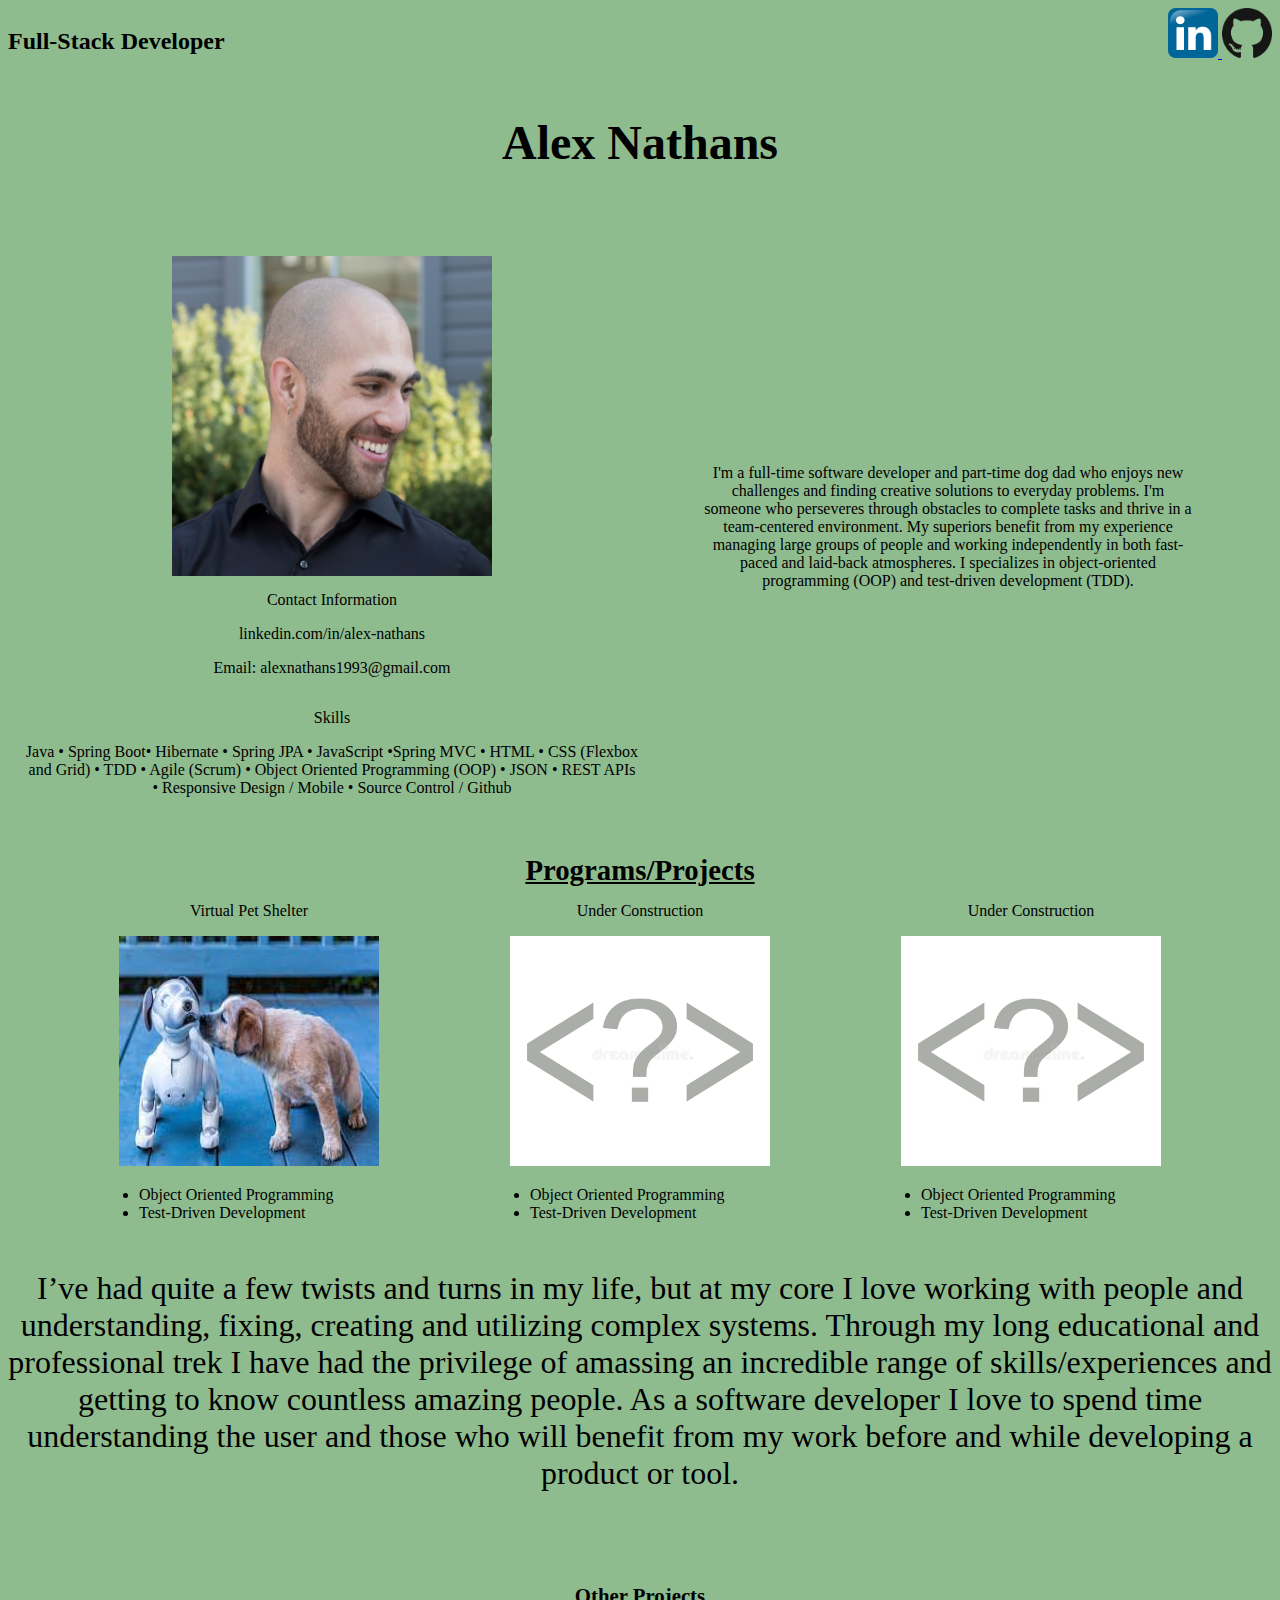
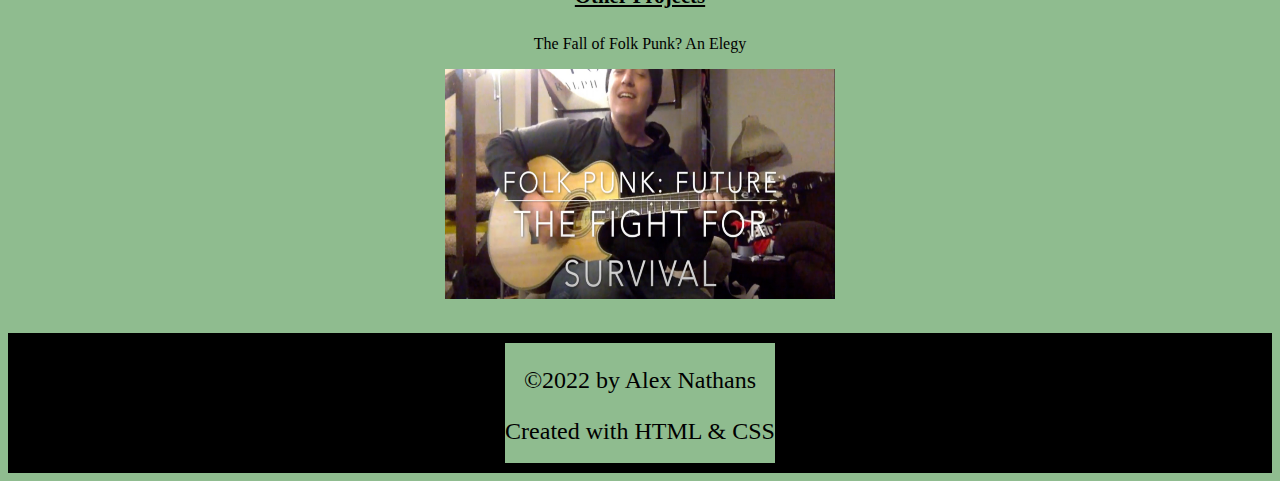
==== index.html @ c475315c "contact updated" ====
<!DOCTYPE html>
<html lang="en">

<head>
    <meta charset="UTF-8">
    <meta http-equiv="X-UA-Compatible" content="IE=edge">
    <meta name="viewport" content="width=device-width, initial-scale=1.0">
    <title>Document</title>
    <link rel="stylesheet" href="/css/style.css">
    <link rel="stylesheet" href="/css/layout.css">
</head>

<body class="container">
    <div class="container">
        <header class="header">
            <div class="headers">
                <h2 class="title">Full-Stack Developer</h2>
                <nav>
                    <a href="https://www.linkedin.com/in/alex-nathans/">
                        <img id="linkedinbutton" src="linkedin.png" alt="Link to Linkedin">
                    </a>
                    <a href="https://github.com/anathans1">
                        <img id="githubbutton" src="github.png" alt="Link to personal Github">
                    </a>
                </nav>

                <!-- <a class="logo" href="#">Table of Contents</a> -->

            </div>
        </header>
        <main>

            <div>
                <h2 class="Aboutme">Alex Nathans</h2>
            </div>
            <div>
                <div class="maincards">
                    <article class="bio1">
                        <p>I'm a full-time software developer and part-time dog dad who enjoys new challenges and
                            finding
                            creative solutions to everyday problems. I'm someone who perseveres through obstacles to
                            complete tasks and thrive in a team-centered environment. My superiors benefit from my
                            experience managing large groups of people and working independently in both fast-paced
                            and
                            laid-back atmospheres. I specializes in object-oriented programming (OOP) and
                            test-driven
                            development (TDD).</p>
                    </article>

                    <div class=profileimagecontainer>

                        <img class="ProfileImage" src="Profile.jpeg" alt="Picture of Alex Nathans">
                        <div class="Contact">
                            <div id="contactinfo"> Contact Information
                                <p> linkedin.com/in/alex-nathans</p>
                                <p> Email: alexnathans1993@gmail.com</p>
                            </div>
                        </div>
                        <section class="Skill-deck">
                            <p class="Skills">Skills</p>
                            <p class="Skills-Listed">Java • Spring Boot• Hibernate • Spring JPA • JavaScript •Spring MVC
                                •
                                HTML •
                                CSS (Flexbox and Grid) •
                                TDD • Agile (Scrum) • Object Oriented Programming (OOP) • JSON • REST APIs • Responsive
                                Design /
                                Mobile • Source Control / Github
                            </p>
                        </section>
                    </div>


                </div>


                </section>




                <!-- <section>links to your professional networking site profiles, including at least GitHub and LinkedIn
                <a href="www.linkedin.com/in/alex-nathans">
                    <img id="linkedinbutton" src="linkedin.png" alt="Link to Linkedin">
                </a>
                <a href="https://github.com/anathans1">
                    <img id="githubbutton" src="github.png" alt="Link to personal Github">
                </a>
            </section> -->



                <div>
                    <div class="Allprojects">
                        <h4 class="Projects"> Programs/Projects</h4>
                        <div class="arrangeprojects">
                            <section class="project">
                                <p>Virtual Pet Shelter</p>
                                <a href="https://github.com/2022-Summer-Cohort/virtual-pet-anathans1.git">
                                    <img src="puppys.jpeg" alt="Virtual Pet Shelter">
                                </a>
                                <ul class="skillsused">
                                    <li>Object Oriented Programming</li>
                                    <li>Test-Driven Development</li>
                                </ul>
                            </section>
                            <section class="project">
                                <p>Under Construction</p>
                                <a href="#">
                                    <img class="questionmark"
                                        src="/pair-brackets-question-mark-programming-code-vector-148338786.jpeg"
                                        alt="Virtual Pet Shelter">
                                </a>
                                <ul class="skillsused">
                                    <li>Object Oriented Programming</li>
                                    <li>Test-Driven Development</li>
                                </ul>
                            </section>
                            <section class="project">
                                <p>Under Construction</p>
                                <a href="#">
                                    <img class="questionmark"
                                        src="/pair-brackets-question-mark-programming-code-vector-148338786.jpeg"
                                        alt="Virtual Pet Shelter">
                                </a>
                                <ul class="skillsused">
                                    <li>Object Oriented Programming</li>
                                    <li>Test-Driven Development</li>
                                </ul>
                            </section>
                        </div>
                    </div>
                </div>
                <div class="secpar">
                    <p>I’ve had quite a few twists and turns in my life, but at my core I love working with people
                        and
                        understanding, fixing, creating and utilizing complex systems. Through my long educational
                        and
                        professional trek I have had the privilege of amassing an incredible range of
                        skills/experiences and
                        getting to know countless amazing people. As a software developer I love to spend time
                        understanding
                        the user and those who will benefit from my work before and while developing a product or
                        tool.</p>
                </div>

                <div class="falloffolkpunk">
                    <section>
                        <h4 class="otherprojects">Other Projects</h4>
                        <div>
                            <p>The Fall of Folk Punk? An Elegy</p>
                            <a href="https://www.youtube.com/watch?v=2bepoImHj50">
                                <img class="fallimg" src="/falloffolkpunk.jpg" alt="Link to Fall of Folk Punk">
                            </a>

                        </div>
                    </section>
                    </section>
                </div>
                <!-- <li>Screenshot</li>
            <li>skills / technologies used</li> -->
                </section>

        </main>
        <div class="space">

        </div>
        <footer>
            <div class="footer">
                <div class="footers">
                    <p>©2022 by Alex Nathans</p>
                </div>
                <div class="footers">
                    <p>Created with HTML & CSS</p>
                </div>
            </div>
        </footer>
    </div>

</body>

</html>




<!-- <!DOCTYPE html>
<html lang="en">
<head>
    <meta charset="UTF-8">
    <meta name="viewport" content="width=device-width, initial-scale=1.0">
    <meta http-equiv="X-UA-Compatible" content="ie=edge">
    <title>Flexbox Exercise</title>

    <link rel="stylesheet" href="./css/layout.css">
    <link rel="stylesheet" href="./css/style.css">
</head>
<body>
    <div class="container">
        <header>
            <a class="logo" href="#">Company Logo</a>
            <nav>
                <ul>
                    <li><a href="#">Page 1</a></li>
                    <li><a href="#">Page 2</a></li>
                    <li><a href="#">Page 3</a></li>
                    <li><a href="#">Page 4</a></li>
                    <li><a href="#">Page 5</a></li>
                </ul>
            </nav>
        </header>
        <main>
            <h1>Main content</h1>
            <div class="cards">
                <article class="card">
                    <h2>Post 1</h2>
                    <p>Lorem ipsum dolor sit amet, consectetur adipisicing elit, sed do eiusmod tempor incididunt ut labore et dolore magna aliqua. Ut enim ad minim veniam, quis nostrud exercitation ullamco laboris nisi ut aliquip ex ea commodo consequat. Duis aute irure dolor in reprehenderit in voluptate velit esse cillum dolore eu fugiat nulla pariatur. Excepteur sint occaecat cupidatat non proident, sunt in culpa qui officia deserunt mollit anim id est laborum.</p>
                    <p>Lorem ipsum dolor sit amet, consectetur adipisicing elit. Ad temporibus inventore quibusdam, enim illum sequi saepe, eveniet cum? Est ullam aut neque excepturi velit debitis nesciunt laboriosam officia consequatur natus.</p>
                    <p>Lorem ipsum dolor sit amet, consectetur adipisicing elit. Ex nisi hic libero, voluptates eius dolores, porro quis aliquid optio natus reiciendis facere voluptas voluptatem, velit consectetur esse magnam architecto suscipit!</p>
                    <button class="btn">Learn More</button>
                </article>
                <article class="card">
                    <h2>Post 2</h2>
                    <p>Lorem ipsum dolor sit amet, consectetur adipisicing elit. Laborum, quibusdam, odit! Ab aperiam perspiciatis unde dolorum nisi. Veritatis sint, placeat incidunt illum. Iste in odio inventore, delectus soluta! Inventore, placeat.</p>
                    <p>Lorem ipsum dolor sit amet, consectetur adipisicing elit. Vero, non aliquam beatae amet tempore id corporis, dignissimos voluptatibus, unde, a corrupti. Quae, reprehenderit velit similique totam nam id laboriosam quod.</p>
                    <button class="btn">Learn More</button>
                </article>
                <article class="card">
                    <h2>Post 3</h2>
                    <p>Lorem ipsum dolor sit amet, consectetur adipisicing elit. Unde maxime beatae iste consectetur, totam quaerat impedit nam vel ullam. Impedit eveniet cum sequi, iure facere distinctio ex ratione odit possimus!</p>
                    <button class="btn">Learn More</button>
                </article>
            </div>
        </main>
        <aside>
            <article class="card">
                <h3>Update 1</h3>
                <p>Lorem ipsum dolor sit amet, consectetur adipisicing elit. Architecto saepe, accusantium voluptatum ipsam corrupti maxime a autem.</p>
                <a href="#">Check Out Update »</a>
            </article>
            <article class="card">
                <h3>Update 2</h3>
                <p>Lorem ipsum dolor sit amet, consectetur adipisicing elit. Architecto saepe, accusantium voluptatum ipsam corrupti maxime a autem.</p>
                <a href="#">Check Out Update »</a>
            </article>
        </aside>
        <footer>
            <small>© 2017</small>
            <ul class="social-media">
                <li><a href="#">soc-link-1</a></li>
                <li><a href="#">soc-link-2</a></li>
                <li><a href="#">soc-link-3</a></li>
            </ul>
        </footer>
    </div>
</body>
</html>
---- css/style.css ----
/* *{
    Text-shadow: 2px 4px 13px black;
    
} */


#linkedinbutton{
    height: 50px;
    width: 50px;
}
#githubbutton{
    height : 50px;
    width: 50px;;

}
*{background-color:darkseagreen;}
 
.Top-Cards{
    box-shadow: 2px 2px, 10px;
}
---- css/layout.css ----
* {
     font-family: Cambria, Cochin, Georgia, Times, 'Times New Roman', serif;
 }

 .headers {
     display: flex;
     justify-content: space-between;
     /* background-color: green; */

 }
 main{
    /* background-color: green; */
 }

 .links {
     display: flex;
     flex-direction: row;
     justify-content: space-between;
 }

 .Aboutme {
     display: grid;
     grid-template-columns: 3fr;
     grid-template-rows: 1fr;
     grid-column-gap: 0px;
     grid-row-gap: 0px;
     justify-items: center;
     padding-bottom: 30px;
     font-size: 3rem;
     /* background-color: green; */
     margin-top: none;
 }

 .maincards {
     display: grid;
     grid-template-columns: repeat(2, 1fr);
     /* grid-template-rows: 1fr 0.1fr; */
     grid-column-gap: 0px;
     grid-row-gap: 0px;
     justify-items: center;
     padding: 2px 16px;
     /* box-shadow: 0 8px 16px 0 rgba(0,0,0,0.2); */
     align-items: center;
     padding: none;
     border: none;
     margin: none;
     text-size-adjust: 80%;
     /* display:flex;
     flex-wrap: wrap; */
    
 }

 /* @media (min-width: 600px) {
    .maincards {grid-template-columns: repeat(1, 1fr); } */
  

 .bio1 {
     grid-area: 1 / 2 / 2 / 3;
     text-align: center;
     max-width: 80%;
     /* box-shadow: 0 8px 16px 0 rgba(0,0,0,0.2); */
     padding: none;
     border: none;
     margin: none;
 }

 .profileimagecontainer {
    display: grid;
    /* box-shadow: 0 4px 8px 0 rgba(0,0,0,0.2); */
  transition: 0.3s;
  padding: none;
     border: none;
     margin: none;
     justify-items: center;
     
 }

 .ProfileImage {
     display: grid;
     padding: 15px;
     border: none;
     margin: none;
     height: 320px;
     width: 320px;
 }

 .Contact {
     grid-area: 2 / 1 / 3 / 2;
     text-align: center;
     padding: none;
     border: none;
     margin: none;
 }




 /* .MainCards{
    display: grid;
    grid-template-columns: repeat(2, 1fr);
    grid-template-rows: 0.4fr 1fr;
    grid-column-gap: 0px;
    grid-row-gap: 0px;
    
}
.Aboutme{
    grid-area: 1 / 1 / 2 / 2;
}
.Top-Cards{
    grid-area: 2 / 2 / 3 / 3; 
    } */


 /* #contactinfo{
    text-align: center;
    text-decoration: underline  black;
    text-decoration-style: double;
    
    
}
.profileimagecontainer{
    margin-bottom: -20px; */
 /* } */
 /* .Contact{
    text-align: center;

}
.Skill-deck{
text-align: center;
}
.Skills{
    font-size: x-large;
    margin-top: 50px;
    text-decoration: underline; */
 
/* .Skills-Listed{
font-size: large;
flex-wrap: wrap;
} */
img{
    height: auto;
height: 230px;
width: 260px;
}

.arrangeprojects{
    display: flex;
    justify-content: center;
    justify-content: space-evenly;
    flex-wrap: wrap;
    
    
}
.Allprojects{
    align-items: center;
    align-content: center;
    align-tracks: center;
    text-align: center;
    
    
}
 .Projects{
    text-align: center;
    font-size: 180%;
    margin-bottom: -1px;
    text-decoration: underline;
    align-items: center;
}
.project{
    min-width: 300px;
    /* width: 500px; */
}
@media (min-width: 600px) {
    .AllProjects { grid-template-columns: repeat(1, 1fr); }
  }
.skillsused{
    text-align: left;
}
.falloffolkpunk{
    display: flex;
    justify-content: center;
   
    
}
p{
    text-align: center;
}
.otherprojects{
text-align: center;
font-size: 130%;
text-decoration: underline;
margin-top: 60px;
}
.fallimg{
    height:230px;
    width: 390px;
 }
.secpar{
    text-align: center;
    font-size: 2rem;
}
.title{
    flex-wrap: wrap;
}

 @media only screen and (max-width: 798px) {
    body {
      display:grid;
        
      
    }
  }
 footer {
     display: flex;
     grid-template-rows: repeat(3, 1fr);
     justify-content: center;
     justify-content: center;
     height: 120px;
     padding:10px;
    font-size: 1.5rem;
    background-color: black;

 }

 .space {
     margin-top: 30px;
 }
---- css/layout.css ----
* {
     font-family: Cambria, Cochin, Georgia, Times, 'Times New Roman', serif;
 }

 .headers {
     display: flex;
     justify-content: space-between;
     /* background-color: green; */

 }
 main{
    /* background-color: green; */
 }

 .links {
     display: flex;
     flex-direction: row;
     justify-content: space-between;
 }

 .Aboutme {
     display: grid;
     grid-template-columns: 3fr;
     grid-template-rows: 1fr;
     grid-column-gap: 0px;
     grid-row-gap: 0px;
     justify-items: center;
     padding-bottom: 30px;
     font-size: 3rem;
     /* background-color: green; */
     margin-top: none;
 }

 .maincards {
     display: grid;
     grid-template-columns: repeat(2, 1fr);
     /* grid-template-rows: 1fr 0.1fr; */
     grid-column-gap: 0px;
     grid-row-gap: 0px;
     justify-items: center;
     padding: 2px 16px;
     /* box-shadow: 0 8px 16px 0 rgba(0,0,0,0.2); */
     align-items: center;
     padding: none;
     border: none;
     margin: none;
     text-size-adjust: 80%;
     /* display:flex;
     flex-wrap: wrap; */
    
 }

 /* @media (min-width: 600px) {
    .maincards {grid-template-columns: repeat(1, 1fr); } */
  

 .bio1 {
     grid-area: 1 / 2 / 2 / 3;
     text-align: center;
     max-width: 80%;
     /* box-shadow: 0 8px 16px 0 rgba(0,0,0,0.2); */
     padding: none;
     border: none;
     margin: none;
 }

 .profileimagecontainer {
    display: grid;
    /* box-shadow: 0 4px 8px 0 rgba(0,0,0,0.2); */
  transition: 0.3s;
  padding: none;
     border: none;
     margin: none;
     justify-items: center;
     
 }

 .ProfileImage {
     display: grid;
     padding: 15px;
     border: none;
     margin: none;
     height: 320px;
     width: 320px;
 }

 .Contact {
     grid-area: 2 / 1 / 3 / 2;
     text-align: center;
     padding: none;
     border: none;
     margin: none;
 }




 /* .MainCards{
    display: grid;
    grid-template-columns: repeat(2, 1fr);
    grid-template-rows: 0.4fr 1fr;
    grid-column-gap: 0px;
    grid-row-gap: 0px;
    
}
.Aboutme{
    grid-area: 1 / 1 / 2 / 2;
}
.Top-Cards{
    grid-area: 2 / 2 / 3 / 3; 
    } */


 /* #contactinfo{
    text-align: center;
    text-decoration: underline  black;
    text-decoration-style: double;
    
    
}
.profileimagecontainer{
    margin-bottom: -20px; */
 /* } */
 /* .Contact{
    text-align: center;

}
.Skill-deck{
text-align: center;
}
.Skills{
    font-size: x-large;
    margin-top: 50px;
    text-decoration: underline; */
 
/* .Skills-Listed{
font-size: large;
flex-wrap: wrap;
} */
img{
    height: auto;
height: 230px;
width: 260px;
}

.arrangeprojects{
    display: flex;
    justify-content: center;
    justify-content: space-evenly;
    flex-wrap: wrap;
    
    
}
.Allprojects{
    align-items: center;
    align-content: center;
    align-tracks: center;
    text-align: center;
    
    
}
 .Projects{
    text-align: center;
    font-size: 180%;
    margin-bottom: -1px;
    text-decoration: underline;
    align-items: center;
}
.project{
    min-width: 300px;
    /* width: 500px; */
}
@media (min-width: 600px) {
    .AllProjects { grid-template-columns: repeat(1, 1fr); }
  }
.skillsused{
    text-align: left;
}
.falloffolkpunk{
    display: flex;
    justify-content: center;
   
    
}
p{
    text-align: center;
}
.otherprojects{
text-align: center;
font-size: 130%;
text-decoration: underline;
margin-top: 60px;
}
.fallimg{
    height:230px;
    width: 390px;
 }
.secpar{
    text-align: center;
    font-size: 2rem;
}
.title{
    flex-wrap: wrap;
}

 @media only screen and (max-width: 798px) {
    body {
      display:grid;
        
      
    }
  }
 footer {
     display: flex;
     grid-template-rows: repeat(3, 1fr);
     justify-content: center;
     justify-content: center;
     height: 120px;
     padding:10px;
    font-size: 1.5rem;
    background-color: black;

 }

 .space {
     margin-top: 30px;
 }
---- css/style.css ----
/* *{
    Text-shadow: 2px 4px 13px black;
    
} */


#linkedinbutton{
    height: 50px;
    width: 50px;
}
#githubbutton{
    height : 50px;
    width: 50px;;

}
*{background-color:darkseagreen;}
 
.Top-Cards{
    box-shadow: 2px 2px, 10px;
}
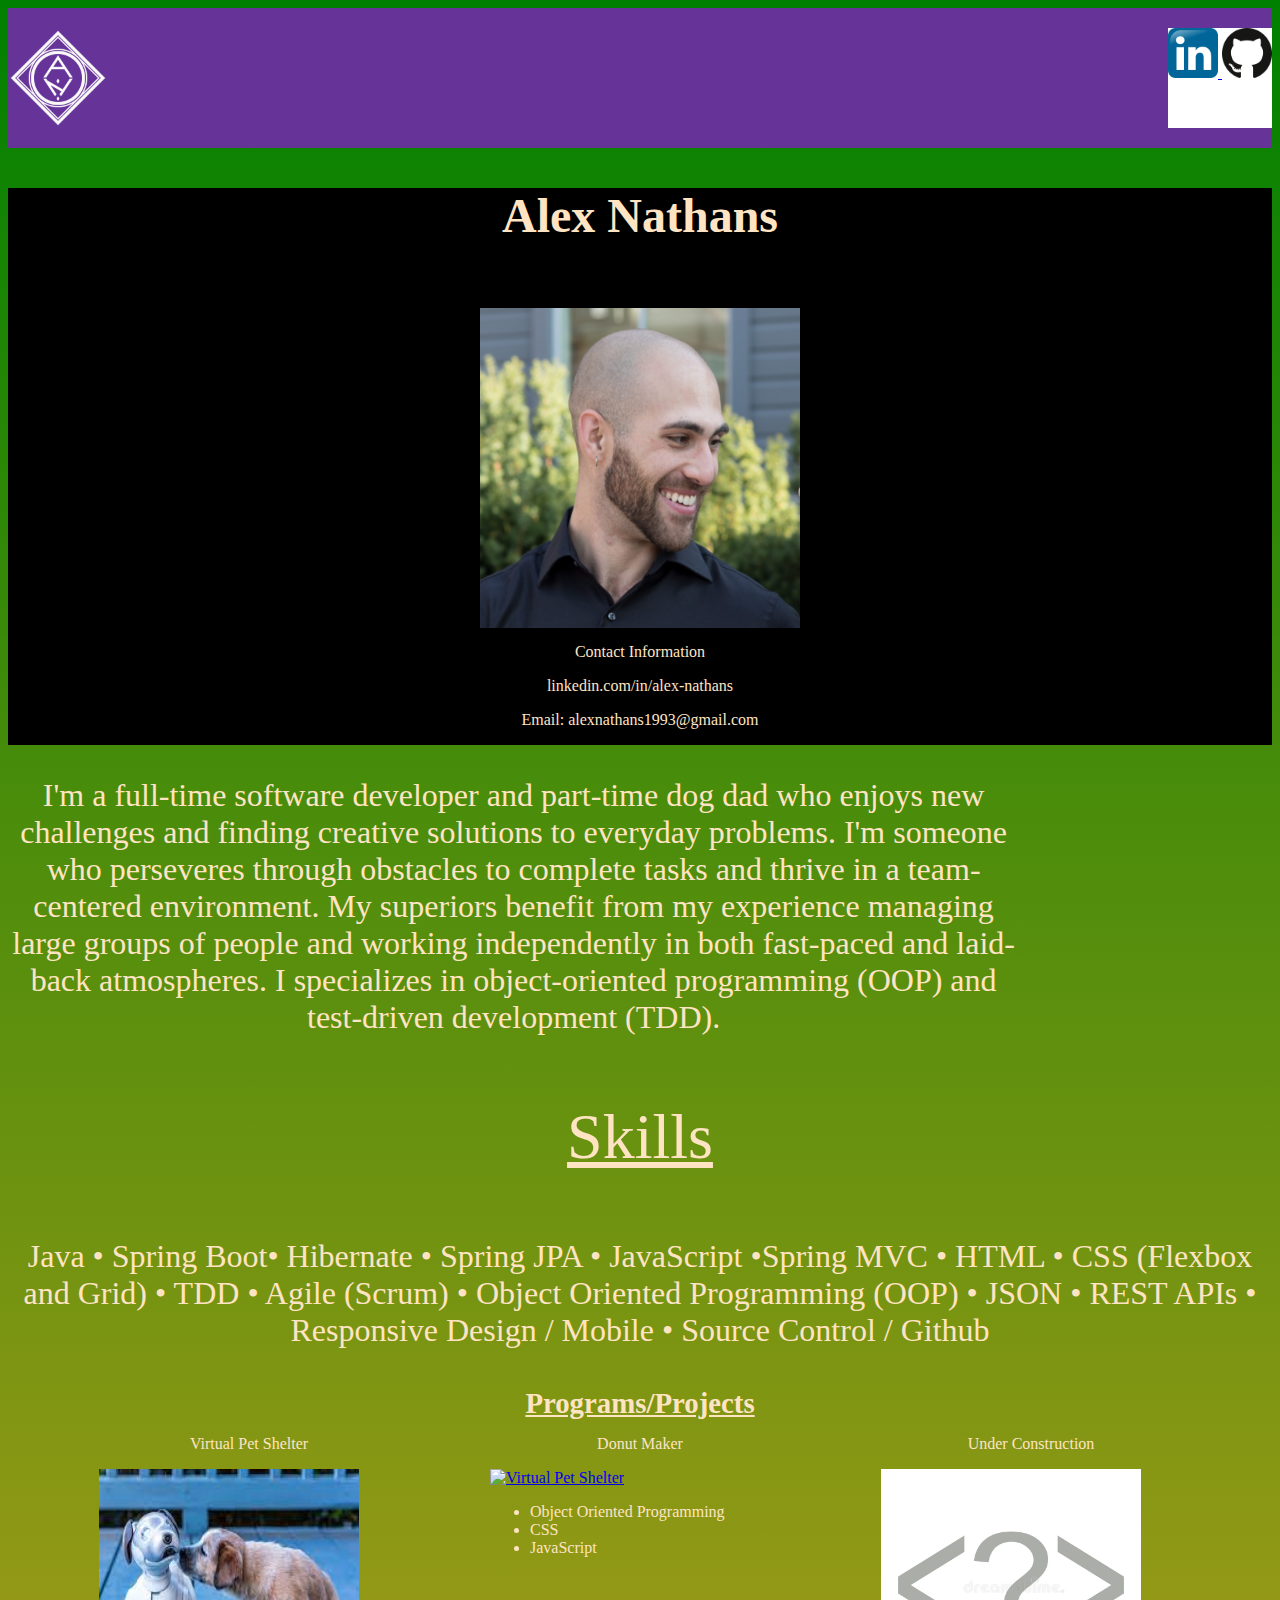
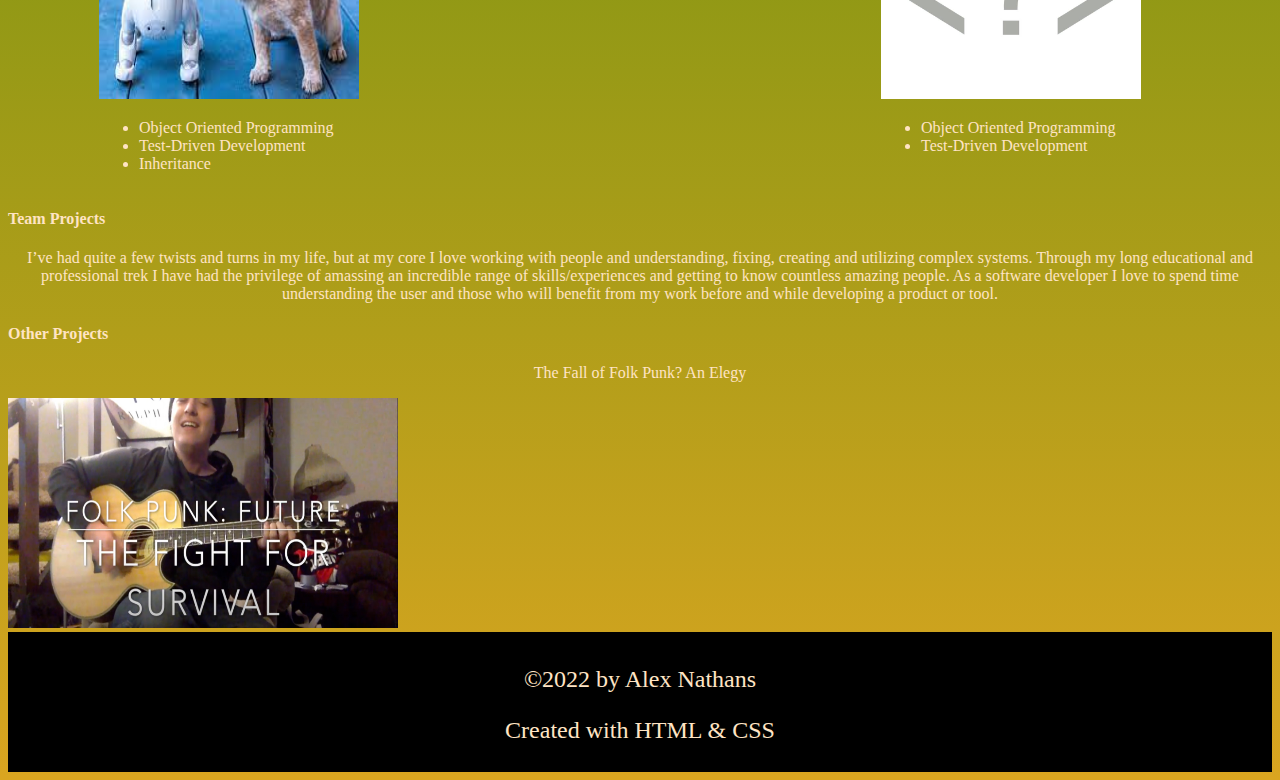
==== commit a7c7f094: "order changed to what i want and some other changes made" ====
--- a/index.html
+++ b/index.html
@@ -9,160 +9,131 @@
     <link rel="stylesheet" href="/css/style.css">
     <link rel="stylesheet" href="/css/layout.css">
 </head>
+<header class="header">
+    <div class="headers">
+        <img id="logo" src="/white-AN-monogram-from-MakeMonogram.com-1659122354.png" alt="">
+        <nav>
+            <a href="https://www.linkedin.com/in/alex-nathans/">
+                <img id="linkedinbutton" src="linkedin.png" alt="Link to Linkedin">
+            </a>
+            <a href="https://github.com/anathans1">
+                <img id="githubbutton" src="github.png" alt="Link to personal Github">
+            </a>
+        </nav>
+    </div>
+</header>
 
 <body class="container">
     <div class="container">
-        <header class="header">
-            <div class="headers">
-                <h2 class="title">Full-Stack Developer</h2>
-                <nav>
-                    <a href="https://www.linkedin.com/in/alex-nathans/">
-                        <img id="linkedinbutton" src="linkedin.png" alt="Link to Linkedin">
-                    </a>
-                    <a href="https://github.com/anathans1">
-                        <img id="githubbutton" src="github.png" alt="Link to personal Github">
-                    </a>
-                </nav>
-
-                <!-- <a class="logo" href="#">Table of Contents</a> -->
-
-            </div>
-        </header>
-        <main>
-
-            <div>
+        <div id="card1">
+            <div id="name">
                 <h2 class="Aboutme">Alex Nathans</h2>
             </div>
-            <div>
-                <div class="maincards">
-                    <article class="bio1">
-                        <p>I'm a full-time software developer and part-time dog dad who enjoys new challenges and
-                            finding
-                            creative solutions to everyday problems. I'm someone who perseveres through obstacles to
-                            complete tasks and thrive in a team-centered environment. My superiors benefit from my
-                            experience managing large groups of people and working independently in both fast-paced
-                            and
-                            laid-back atmospheres. I specializes in object-oriented programming (OOP) and
-                            test-driven
-                            development (TDD).</p>
-                    </article>
-
-                    <div class=profileimagecontainer>
-
-                        <img class="ProfileImage" src="Profile.jpeg" alt="Picture of Alex Nathans">
-                        <div class="Contact">
-                            <div id="contactinfo"> Contact Information
-                                <p> linkedin.com/in/alex-nathans</p>
-                                <p> Email: alexnathans1993@gmail.com</p>
-                            </div>
-                        </div>
-                        <section class="Skill-deck">
-                            <p class="Skills">Skills</p>
-                            <p class="Skills-Listed">Java • Spring Boot• Hibernate • Spring JPA • JavaScript •Spring MVC
-                                •
-                                HTML •
-                                CSS (Flexbox and Grid) •
-                                TDD • Agile (Scrum) • Object Oriented Programming (OOP) • JSON • REST APIs • Responsive
-                                Design /
-                                Mobile • Source Control / Github
-                            </p>
-                        </section>
-                    </div>
-
-
-                </div>
-
-
-                </section>
-
-
-
-
-                <!-- <section>links to your professional networking site profiles, including at least GitHub and LinkedIn
-                <a href="www.linkedin.com/in/alex-nathans">
-                    <img id="linkedinbutton" src="linkedin.png" alt="Link to Linkedin">
-                </a>
-                <a href="https://github.com/anathans1">
-                    <img id="githubbutton" src="github.png" alt="Link to personal Github">
-                </a>
-            </section> -->
-
-
-
-                <div>
-                    <div class="Allprojects">
-                        <h4 class="Projects"> Programs/Projects</h4>
-                        <div class="arrangeprojects">
-                            <section class="project">
-                                <p>Virtual Pet Shelter</p>
-                                <a href="https://github.com/2022-Summer-Cohort/virtual-pet-anathans1.git">
-                                    <img src="puppys.jpeg" alt="Virtual Pet Shelter">
-                                </a>
-                                <ul class="skillsused">
-                                    <li>Object Oriented Programming</li>
-                                    <li>Test-Driven Development</li>
-                                </ul>
-                            </section>
-                            <section class="project">
-                                <p>Under Construction</p>
-                                <a href="#">
-                                    <img class="questionmark"
-                                        src="/pair-brackets-question-mark-programming-code-vector-148338786.jpeg"
-                                        alt="Virtual Pet Shelter">
-                                </a>
-                                <ul class="skillsused">
-                                    <li>Object Oriented Programming</li>
-                                    <li>Test-Driven Development</li>
-                                </ul>
-                            </section>
-                            <section class="project">
-                                <p>Under Construction</p>
-                                <a href="#">
-                                    <img class="questionmark"
-                                        src="/pair-brackets-question-mark-programming-code-vector-148338786.jpeg"
-                                        alt="Virtual Pet Shelter">
-                                </a>
-                                <ul class="skillsused">
-                                    <li>Object Oriented Programming</li>
-                                    <li>Test-Driven Development</li>
-                                </ul>
-                            </section>
+            <div class=profileimagecontainer>
+                <div id="profileImageAndContact">
+                    <img class="ProfileImage" src="Profile.jpeg" alt="Picture of Alex Nathans">
+
+                    <div class="Contact">
+                        <div id="contactinfo"> Contact Information
+                            <p> linkedin.com/in/alex-nathans</p>
+                            <p> Email: alexnathans1993@gmail.com</p>
                         </div>
                     </div>
                 </div>
-                <div class="secpar">
-                    <p>I’ve had quite a few twists and turns in my life, but at my core I love working with people
-                        and
-                        understanding, fixing, creating and utilizing complex systems. Through my long educational
-                        and
-                        professional trek I have had the privilege of amassing an incredible range of
-                        skills/experiences and
-                        getting to know countless amazing people. As a software developer I love to spend time
-                        understanding
-                        the user and those who will benefit from my work before and while developing a product or
-                        tool.</p>
-                </div>
-
-                <div class="falloffolkpunk">
-                    <section>
-                        <h4 class="otherprojects">Other Projects</h4>
-                        <div>
-                            <p>The Fall of Folk Punk? An Elegy</p>
-                            <a href="https://www.youtube.com/watch?v=2bepoImHj50">
-                                <img class="fallimg" src="/falloffolkpunk.jpg" alt="Link to Fall of Folk Punk">
-                            </a>
-
-                        </div>
-                    </section>
-                    </section>
-                </div>
-                <!-- <li>Screenshot</li>
-            <li>skills / technologies used</li> -->
+            </div>
+        </div>
+        <div id="bio1">
+            <article class="bio1">
+                <p>I'm a full-time software developer and part-time dog dad who enjoys new challenges and
+                    finding
+                    creative solutions to everyday problems. I'm someone who perseveres through obstacles to
+                    complete tasks and thrive in a team-centered environment. My superiors benefit from my
+                    experience managing large groups of people and working independently in both fast-paced
+                    and
+                    laid-back atmospheres. I specializes in object-oriented programming (OOP) and
+                    test-driven
+                    development (TDD).</p>
+            </article>
+        </div>
+        <div id="skillDeck">
+            <section class="Skill-deck">
+                <p class="Skills">Skills</p>
+                <p class="Skills-Listed">Java • Spring Boot• Hibernate • Spring JPA • JavaScript •Spring MVC
+                    •
+                    HTML •
+                    CSS (Flexbox and Grid) •
+                    TDD • Agile (Scrum) • Object Oriented Programming (OOP) • JSON • REST APIs • Responsive
+                    Design /
+                    Mobile • Source Control / Github
+                </p>
+            </section>
+        </div>
+        <div id="soloProjects">
+            <h4 class="Projects"> Programs/Projects</h4>
+            <div class="arrangeprojects">
+                <section class="project">
+                    <p>Virtual Pet Shelter</p>
+                    <a href="https://github.com/2022-Summer-Cohort/virtual-pet-anathans1.git">
+                        <img src="puppys.jpeg" alt="Virtual Pet Shelter">
+                    </a>
+                    <ul class="skillsused">
+                        <li>Object Oriented Programming</li>
+                        <li>Test-Driven Development</li>
+                        <li>Inheritance</li>
+                    </ul>
                 </section>
-
-        </main>
-        <div class="space">
-
+                <section class="project">
+                    <p>Donut Maker</p>
+                    <a href="https://anathans1.github.io/DonutMaker/#">
+                        <img class="questionmark" src="/donut-svgrepo-com.svg" alt="Virtual Pet Shelter">
+                    </a>
+                    <ul class="skillsused">
+                        <li>Object Oriented Programming</li>
+                        <li>CSS</li>
+                        <li>JavaScript</li>
+                    </ul>
+                </section>
+                <section class="project">
+                    <p>Under Construction</p>
+                    <a href="#">
+                        <img class="questionmark"
+                            src="/pair-brackets-question-mark-programming-code-vector-148338786.jpeg"
+                            alt="Virtual Pet Shelter">
+                    </a>
+                    <ul class="skillsused">
+                        <li>Object Oriented Programming</li>
+                        <li>Test-Driven Development</li>
+                    </ul>
+                </section>
+            </div>
+        </div>
+        <div id="teamProjects">
+            <h4>Team Projects</h4>
+        </div>
+        <div id="bio2">
+            <p>I’ve had quite a few twists and turns in my life, but at my core I love working with people
+                and
+                understanding, fixing, creating and utilizing complex systems. Through my long educational
+                and
+                professional trek I have had the privilege of amassing an incredible range of
+                skills/experiences and
+                getting to know countless amazing people. As a software developer I love to spend time
+                understanding
+                the user and those who will benefit from my work before and while developing a product or
+                tool.</p>
+        </div>
+        <div id="otherProjects">
+            <section>
+                <h4 class="otherprojectsTitle">Other Projects</h4>
+                <div>
+                    <p>The Fall of Folk Punk? An Elegy</p>
+                    <a href="https://www.youtube.com/watch?v=2bepoImHj50">
+                        <img class="fallimg" src="/falloffolkpunk.jpg" alt="Link to Fall of Folk Punk">
+                    </a>
+
+                </div>
+            </section>
+            </section>
         </div>
         <footer>
             <div class="footer">
--- a/css/style.css
+++ b/css/style.css
@@ -2,8 +2,28 @@
     Text-shadow: 2px 4px 13px black;
     
 } */
-
-
+html{
+    background: linear-gradient(green,goldenrod);
+    color:bisque;
+    
+}
+.header{
+    background-color: rebeccapurple;
+    padding-bottom: 20px;
+    padding-top: 20px;
+    /* background-color: green; */
+}
+#logo{
+    height: 100px;
+    width: 100px;
+}
+nav{
+    background-color: white;
+}
+.bio1{
+    font-size: 2rem;
+    
+}
 #linkedinbutton{
     height: 50px;
     width: 50px;
@@ -13,8 +33,22 @@
     width: 50px;;
 
 }
-*{background-color:darkseagreen;}
+/* *{background-color:darkseagreen;} */
  
 .Top-Cards{
     box-shadow: 2px 2px, 10px;
-}+}
+.Skills{
+font-size: 4rem;
+text-align: center;
+text-decoration: underline;
+
+}
+.Skills-Listed{
+text-align: center;
+font-size: 2rem;
+padding-right: 15px;
+padding-left: 15px;
+
+}
+
--- a/css/layout.css
+++ b/css/layout.css
@@ -16,6 +16,11 @@
      display: flex;
      flex-direction: row;
      justify-content: space-between;
+ }
+
+ #card1{
+    background-color: black;
+    border: none;
  }
 
  .Aboutme {
@@ -25,7 +30,7 @@
      grid-column-gap: 0px;
      grid-row-gap: 0px;
      justify-items: center;
-     padding-bottom: 30px;
+     padding-bottom: 10px;
      font-size: 3rem;
      /* background-color: green; */
      margin-top: none;
@@ -49,6 +54,34 @@
      flex-wrap: wrap; */
     
  }
+ .profileimagecontainer {
+    
+    display: grid;
+    /* box-shadow: 0 4px 8px 0 rgba(0,0,0,0.2); */
+  transition: 0.3s;
+  padding: none;
+     border: none;
+     margin: none;
+     justify-items: center;
+     
+ }
+
+ .ProfileImage {
+     display: grid;
+     padding: 15px;
+     border: none;
+     margin: none;
+     height: 320px;
+     width: 320px;
+ }
+
+ .Contact {
+     grid-area: 2 / 1 / 3 / 2;
+     text-align: center;
+     padding: none;
+     border: none;
+     margin: none;
+ }
 
  /* @media (min-width: 600px) {
     .maincards {grid-template-columns: repeat(1, 1fr); } */
@@ -64,33 +97,7 @@
      margin: none;
  }
 
- .profileimagecontainer {
-    display: grid;
-    /* box-shadow: 0 4px 8px 0 rgba(0,0,0,0.2); */
-  transition: 0.3s;
-  padding: none;
-     border: none;
-     margin: none;
-     justify-items: center;
-     
- }
-
- .ProfileImage {
-     display: grid;
-     padding: 15px;
-     border: none;
-     margin: none;
-     height: 320px;
-     width: 320px;
- }
-
- .Contact {
-     grid-area: 2 / 1 / 3 / 2;
-     text-align: center;
-     padding: none;
-     border: none;
-     margin: none;
- }
+
 
 
 
--- a/css/layout.css
+++ b/css/layout.css
@@ -16,6 +16,11 @@
      display: flex;
      flex-direction: row;
      justify-content: space-between;
+ }
+
+ #card1{
+    background-color: black;
+    border: none;
  }
 
  .Aboutme {
@@ -25,7 +30,7 @@
      grid-column-gap: 0px;
      grid-row-gap: 0px;
      justify-items: center;
-     padding-bottom: 30px;
+     padding-bottom: 10px;
      font-size: 3rem;
      /* background-color: green; */
      margin-top: none;
@@ -49,6 +54,34 @@
      flex-wrap: wrap; */
     
  }
+ .profileimagecontainer {
+    
+    display: grid;
+    /* box-shadow: 0 4px 8px 0 rgba(0,0,0,0.2); */
+  transition: 0.3s;
+  padding: none;
+     border: none;
+     margin: none;
+     justify-items: center;
+     
+ }
+
+ .ProfileImage {
+     display: grid;
+     padding: 15px;
+     border: none;
+     margin: none;
+     height: 320px;
+     width: 320px;
+ }
+
+ .Contact {
+     grid-area: 2 / 1 / 3 / 2;
+     text-align: center;
+     padding: none;
+     border: none;
+     margin: none;
+ }
 
  /* @media (min-width: 600px) {
     .maincards {grid-template-columns: repeat(1, 1fr); } */
@@ -64,33 +97,7 @@
      margin: none;
  }
 
- .profileimagecontainer {
-    display: grid;
-    /* box-shadow: 0 4px 8px 0 rgba(0,0,0,0.2); */
-  transition: 0.3s;
-  padding: none;
-     border: none;
-     margin: none;
-     justify-items: center;
-     
- }
-
- .ProfileImage {
-     display: grid;
-     padding: 15px;
-     border: none;
-     margin: none;
-     height: 320px;
-     width: 320px;
- }
-
- .Contact {
-     grid-area: 2 / 1 / 3 / 2;
-     text-align: center;
-     padding: none;
-     border: none;
-     margin: none;
- }
+
 
 
 
--- a/css/style.css
+++ b/css/style.css
@@ -2,8 +2,28 @@
     Text-shadow: 2px 4px 13px black;
     
 } */
-
-
+html{
+    background: linear-gradient(green,goldenrod);
+    color:bisque;
+    
+}
+.header{
+    background-color: rebeccapurple;
+    padding-bottom: 20px;
+    padding-top: 20px;
+    /* background-color: green; */
+}
+#logo{
+    height: 100px;
+    width: 100px;
+}
+nav{
+    background-color: white;
+}
+.bio1{
+    font-size: 2rem;
+    
+}
 #linkedinbutton{
     height: 50px;
     width: 50px;
@@ -13,8 +33,22 @@
     width: 50px;;
 
 }
-*{background-color:darkseagreen;}
+/* *{background-color:darkseagreen;} */
  
 .Top-Cards{
     box-shadow: 2px 2px, 10px;
-}+}
+.Skills{
+font-size: 4rem;
+text-align: center;
+text-decoration: underline;
+
+}
+.Skills-Listed{
+text-align: center;
+font-size: 2rem;
+padding-right: 15px;
+padding-left: 15px;
+
+}
+
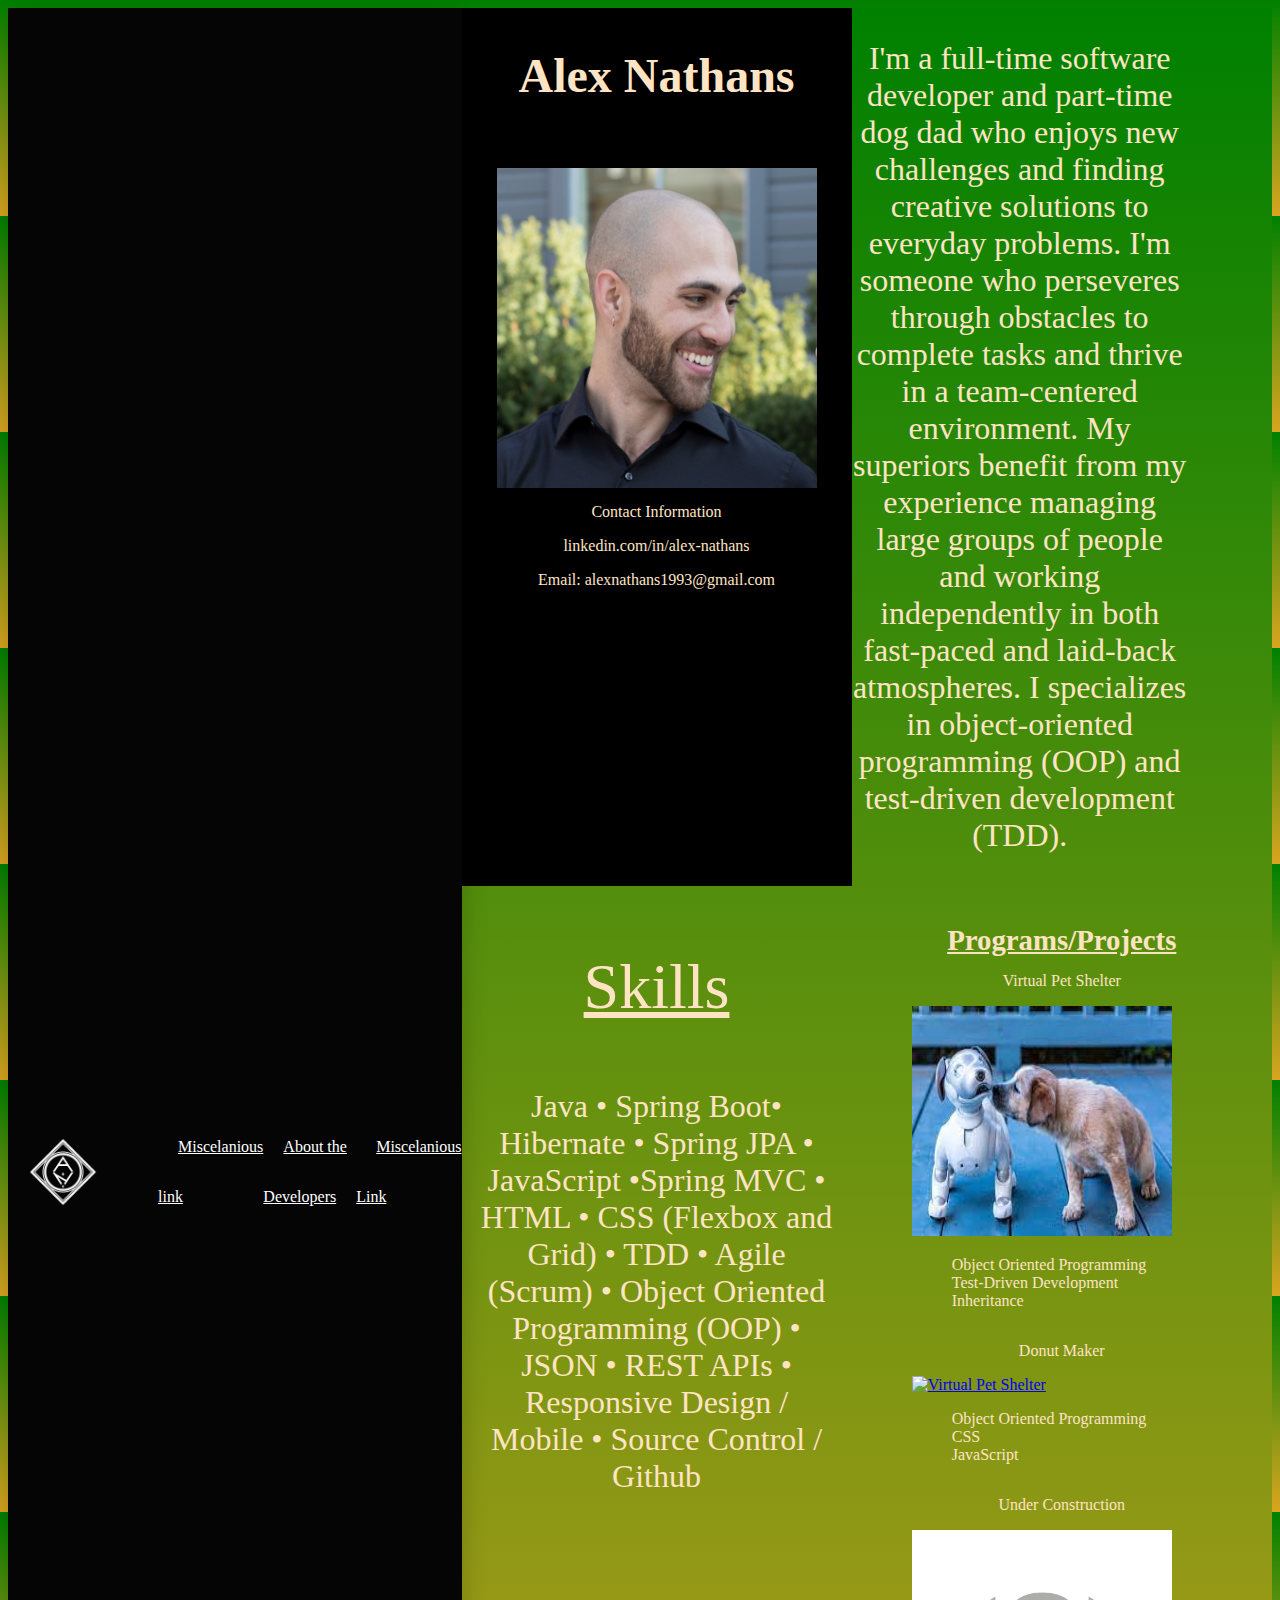
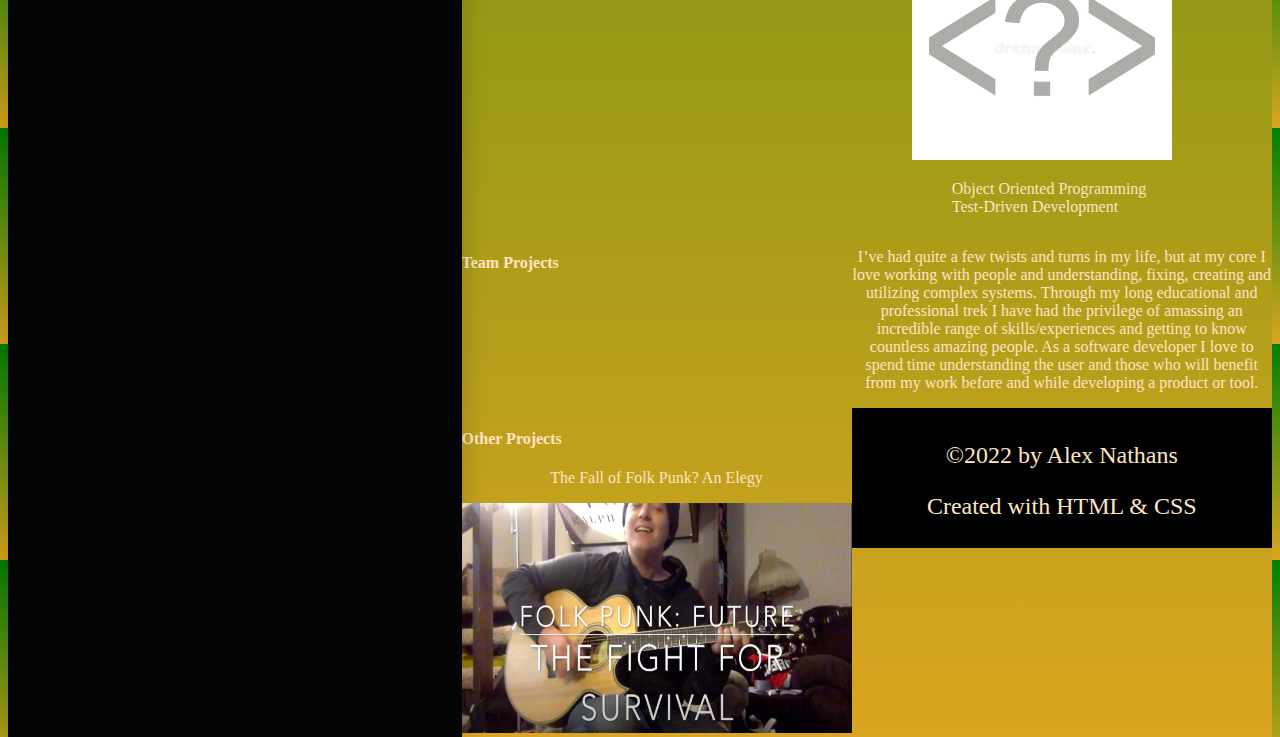
==== commit 6c6675b6: "header almost styled how i want it" ====
--- a/index.html
+++ b/index.html
@@ -8,20 +8,75 @@
     <title>Document</title>
     <link rel="stylesheet" href="/css/style.css">
     <link rel="stylesheet" href="/css/layout.css">
+    <link rel="stylesheet" href="/css/layoutheaderfooter.css">
+    <link rel="stylesheet" href="/css/styleheaderfooter.css">
+    <script src="/js/app.js"></script>
 </head>
-<header class="header">
-    <div class="headers">
-        <img id="logo" src="/white-AN-monogram-from-MakeMonogram.com-1659122354.png" alt="">
-        <nav>
-            <a href="https://www.linkedin.com/in/alex-nathans/">
-                <img id="linkedinbutton" src="linkedin.png" alt="Link to Linkedin">
-            </a>
-            <a href="https://github.com/anathans1">
-                <img id="githubbutton" src="github.png" alt="Link to personal Github">
-            </a>
-        </nav>
+<header>
+    <img class="logo" src="/white-AN-monogram-from-MakeMonogram.com-1659122354.png" alt=""></a>
+    <div class="nav">
+        <ul class="menu">
+            <li class="menu-item">
+                <a data-modal-target="modal" class="sub-btn" href="#">Miscelanious link <i></i> </a>
+                <ul class="info-modal-link">
+                    <li class="modal">
+                        <div class="modal-header">
+                            popup window
+                            <button class="close-modal">&times;</button>
+                        </div>
+                        <div class="modal-body">
+                            Lorem ipsum dolor sit amet consectetur, adipisicing elit. Culpa commodi minima facere in
+                            voluptates dolorum doloremque sequi impedit. Atque quo delectus non mollitia sed minus
+                            perferendis tempora suscipit maxime voluptatem?
+                        </div>
+                    </li>
+                    <div class="active" id="overlay"></div>
+                </ul>
+            </li>
+            <div id="overlay"></div>
+
+            <li class="menu-item">
+                <a class="sub-btn">About the Developers<i class="fas fa-angle-down"></i>
+                    <ul class="sub-menu">
+                        <li class="menu-item">About the Developers
+                </a>
+            </li>
+            <div class="space-items">
+                <li class="sub-item"><a href="#">Item</a>
+                    <a href="#">
+                        <img class="dropdown-images" src="#" alt="#">
+                    </a>
+                </li>
+            </div>
+            <div class="space-items">
+                <li class="sub-item"><a href="#">Item</a>
+                    <a href="#">
+                        <img class="dropdown-images" src="#" alt="#">
+                    </a>
+                </li>
+            </div>
+            <div class="space-items">
+                <li class="sub-item"><a href="#">Item</a>
+                    <a href="#">
+                        <img class="dropdown-images" src="#" alt="#">
+                    </a>
+                </li>
+            </div>
+            <div class="space-items">
+                <li class="sub-item"><a href="#">Item</a>
+                    <a href="#">
+                        <img class="dropdown-images" src="#" alt="#">
+                    </a>
+                </li>
+            </div>
+        </ul>
+        </li>
+        <li class="menu-item"><a href="#">Miscelanious Link</a></li>
+        </ul>
     </div>
+    <script src="/js/app.js"></script>
 </header>
+
 
 <body class="container">
     <div class="container">
@@ -146,7 +201,7 @@
             </div>
         </footer>
     </div>
-
+<script src="/js/app.js"></script>
 </body>
 
 </html>
--- a/css/style.css
+++ b/css/style.css
@@ -2,9 +2,12 @@
     Text-shadow: 2px 4px 13px black;
     
 } */
-html{
+.container{
     background: linear-gradient(green,goldenrod);
     color:bisque;
+    border: none;
+    padding: none;
+    margin: none;
     
 }
 .header{
@@ -13,7 +16,7 @@
     padding-top: 20px;
     /* background-color: green; */
 }
-#logo{
+.logo{
     height: 100px;
     width: 100px;
 }
--- a/css/layout.css
+++ b/css/layout.css
@@ -2,10 +2,11 @@
      font-family: Cambria, Cochin, Georgia, Times, 'Times New Roman', serif;
  }
 
- .headers {
+ header {
      display: flex;
      justify-content: space-between;
      /* background-color: green; */
+     
 
  }
  main{
--- a/css/layoutheaderfooter.css
+++ b/css/layoutheaderfooter.css
@@ -0,0 +1,123 @@
+/* BELOW HEADER CSS */
+
+
+header{
+    z-index: 999;
+    top:0;
+    left: 0;
+    width: 100%;
+    display: flex;
+    justify-content: space-between;
+    align-items: center;
+    background: #050506;
+    box-shadow: 0 5px 25px rgb(0 0 0 / 20%);
+   
+    transition: 0.6s;
+}
+/* header .logo{
+    color: #fff;
+    font-size: 1.8em;
+    font-weight: 700;
+    text-transform: uppercase;
+    text-decoration: none;
+    letter-spacing: 2px;
+} */
+header .nav{
+    position: relative;
+    line-height: 50px;
+}
+
+header .nav .menu{
+    position: relative;
+    display: flex;
+    justify-content: center;
+    list-style: none;
+    user-select: none;
+}
+
+.menu-item > a{
+    color: #fff;
+    font-size: 1em;
+    text-decoration: none;
+    margin: 20px;
+    padding: 25px 0;
+}
+
+.menu-item > a:hover{
+    color: #10B0FF;
+    transition: 0.3s;
+}
+
+.menu-item .sub-menu{
+    position: absolute;
+    background: #23252B;
+    top: 20px;
+    line-height: 30px;
+    list-style: none;
+    border-radius: 0 0 8px 8px;
+    box-shadow: 0 5px 25px rgb(0 0 0 / 20%);
+    pointer-events: none;
+    transform: translateY(20px);
+    opacity: 0;
+    transition: 0.3s;
+    transition-property: transform, opacity;
+    z-index: 9999999;
+}
+
+.menu-item .sub-menu img {
+    width: 100%;
+    height: auto;
+}
+
+.menu-item:hover .sub-menu{
+    pointer-events: all;
+    transform: translateY(0);
+    opacity: 1; 
+    
+}
+
+.menu-item .sub-menu .sub-item{
+    position:relative;
+    padding: 7px 0;
+    cursor: pointer;
+    box-shadow: inset 0px -30px 5px -30px rgba(255, 255, 255, 0.5);
+}
+
+.menu-item .sub-menu .sub-item a{
+    color: #fff;
+    font-size: 1em;
+    text-decoration: none;
+    padding: 15px 30px;
+}
+
+.menu-item .sub-menu .sub-item:hover{
+    background: #4080ef;
+}
+
+.menu-item .sub-menu .sub-item:last-child{
+    border-radius: 0 0 8px 8px;
+}
+
+
+.sub-menu {
+    width: 60vw;
+    position: fixed;
+    right: -50%;
+    /*background-color: red;*/
+}
+
+.space-items {
+    display: grid;
+    grid-template-rows: 1fr 1fr;
+    grid-template-columns: 1fr 1fr;
+    grid-gap: 20px;
+    background-color: #1e1e1e;
+}
+
+/* .container{
+    margin: 0;
+    padding: 20px;
+} */
+
+
+/* END HEADER CSS */
--- a/css/styleheaderfooter.css
+++ b/css/styleheaderfooter.css
@@ -0,0 +1,137 @@
+
+*{
+    list-style: none;
+}
+
+body{
+  background-image: url(donutbackground2.jpg);
+  height: 200px;
+}
+.button{
+    width: 100px;
+    height: 100px;
+    
+}
+
+#donutimg{
+    width: 500px;
+    height: 500px;
+}
+
+.container{
+  display: grid;
+grid-template-columns: .4fr 1fr;
+grid-template-rows: 1fr;
+grid-column-gap: 0px;
+grid-row-gap: 0px;
+}
+.buttons{
+  grid-area: 1 / 1 / 2 / 2; 
+}
+#donut-container{
+  grid-area: 1 / 2 / 2 / 3;
+}
+
+
+.donutimg:active{
+    
+    animation: 0.6s rotatefresh 1;
+}
+@keyframes rotatefresh {
+    from {
+        transform: rotate(0deg);
+    }
+
+    to {
+        transform: rotate(360deg);
+        transition-duration: 0.6s;
+        transition: 0.6s;
+    }
+}
+
+  .dropdown-images{
+    height: 70px;
+    width: 70px;
+  }
+
+  .dropdown-images{
+    display: block;
+    margin: auto;
+  }
+  .logo{
+    width: 70px;
+    height: 70px;
+    margin: 20px;
+  
+  }
+  .modal{
+    position: fixed;
+    top: 50%;
+    left: 50%;
+    transform: translate(-50%, -50%) scale(0);
+    transition: 200ms ease-in-out;
+    border: 1px solid black;
+    border-radius: 10px;
+    z-index: 10;
+    background-color: aliceblue;
+    width: 500px;
+    max-width: 80%;
+  }
+
+  .modal.active{
+    transform: translate(-50%, -50%) scale(1);
+  }
+
+  .modal-header{
+    padding: 10px 15px;
+    display: flex;
+    justify-content: space-between;
+    align-items: center;
+    border-bottom: 1px solid black;
+  }
+  .modal-header {
+    font-size: 1.25rem;
+font-weight: bold;
+}
+
+.modal-header .close-modal{
+    cursor: pointer;
+    border: none;
+    outline: none;
+    background: none;
+    font-size: 1.25rem;
+    font-weight: bold;
+}
+
+.modal-body{
+    padding: 10px 15px;
+}
+#overlay{
+    position: fixed;
+    opacity: 0;
+    transition: 200ms ease-in-out;
+    top: 0;
+    left: 0;
+    right: 0;
+    bottom: 0;
+    background-color: rgba(0,0,0,.5);
+    pointer-events: none;
+}
+
+.menu-item{
+  text-decoration: underline;
+color: white;
+
+}
+.modal{
+  color: black;
+}
+
+#donut-container{
+  margin-left: 30%;
+  margin-right: 30%;
+ 
+}
+.donutsvg-container{
+margin-top: 23%;
+}
--- a/css/layout.css
+++ b/css/layout.css
@@ -2,10 +2,11 @@
      font-family: Cambria, Cochin, Georgia, Times, 'Times New Roman', serif;
  }
 
- .headers {
+ header {
      display: flex;
      justify-content: space-between;
      /* background-color: green; */
+     
 
  }
  main{
--- a/css/style.css
+++ b/css/style.css
@@ -2,9 +2,12 @@
     Text-shadow: 2px 4px 13px black;
     
 } */
-html{
+.container{
     background: linear-gradient(green,goldenrod);
     color:bisque;
+    border: none;
+    padding: none;
+    margin: none;
     
 }
 .header{
@@ -13,7 +16,7 @@
     padding-top: 20px;
     /* background-color: green; */
 }
-#logo{
+.logo{
     height: 100px;
     width: 100px;
 }
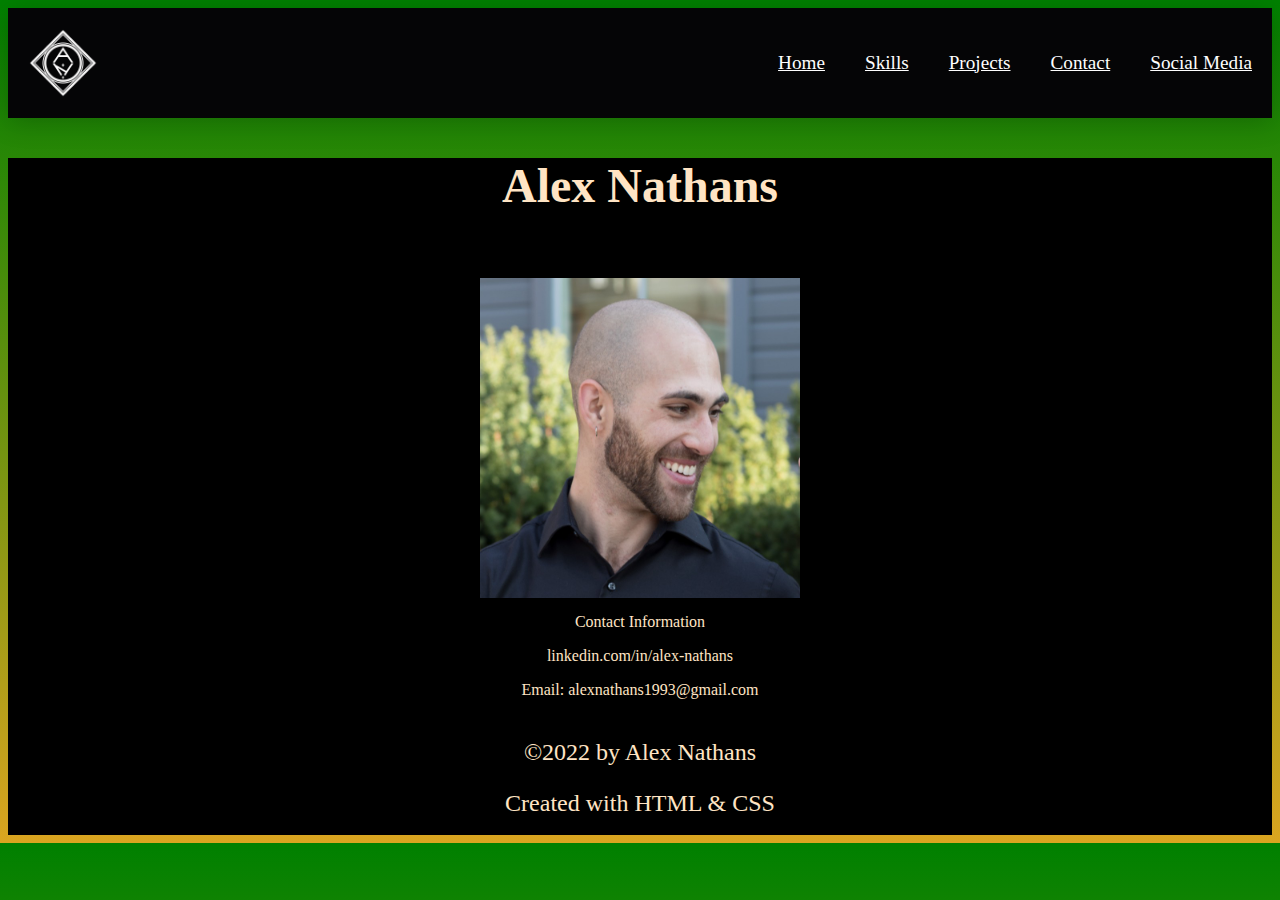
==== commit aaab74c8: "almost done" ====
--- a/index.html
+++ b/index.html
@@ -12,73 +12,77 @@
     <link rel="stylesheet" href="/css/styleheaderfooter.css">
     <script src="/js/app.js"></script>
 </head>
-<header>
-    <img class="logo" src="/white-AN-monogram-from-MakeMonogram.com-1659122354.png" alt=""></a>
-    <div class="nav">
-        <ul class="menu">
-            <li class="menu-item">
-                <a data-modal-target="modal" class="sub-btn" href="#">Miscelanious link <i></i> </a>
-                <ul class="info-modal-link">
-                    <li class="modal">
+
+
+
+<body class="container">
+    <header>
+        <img class="logo" src="/images/white-AN-monogram-from-MakeMonogram.com-1659122354.png" alt=""></a>
+        <div class="nav">
+            <ul class="menu">
+                <li class="menu-item"><a href="/index.html">Home</a></li>
+                <li class="menu-item"><a href="/bio-skills.html">Skills</a></li>
+                <li class="menu-item"><a href="/projects.html">Projects</a></li>
+                <li class="menu-item">
+                    <a data-modal-target="modal" class="sub-btn" href="#">Contact <i></i> </a>
+                    <ul class="info-modal-link">
+                      <li class="modal">
                         <div class="modal-header">
-                            popup window
-                            <button class="close-modal">&times;</button>
+                          Contact Info
+                          <button class="close-modal">&times;</button>
                         </div>
                         <div class="modal-body">
-                            Lorem ipsum dolor sit amet consectetur, adipisicing elit. Culpa commodi minima facere in
-                            voluptates dolorum doloremque sequi impedit. Atque quo delectus non mollitia sed minus
-                            perferendis tempora suscipit maxime voluptatem?
+                            
+                            Email: alexnathans1993@gmail.com 
                         </div>
-                    </li>
-                    <div class="active" id="overlay"></div>
-                </ul>
+                      </li>
+                      <div class="active" id="overlay"></div>
+                    </ul>
+                  </li>
+                  <div id="overlay"></div>
+                <div id="overlay"></div>
+
+                <li class="menu-item">
+                    <a class="sub-btn">Social Media<i class="fas fa-angle-down"></i>
+                        <ul class="sub-menu">
+                            <li class="menu-item">Social Media
+                    </a>
+                </li>
+                <div class="space-items">
+                    <li class="sub-item"><a href="#">Item</a>
+                        <a href="#">
+                            <img class="dropdown-images" src="#" alt="#">
+                        </a>
+                    </li>
+                </div>
+                <div class="space-items">
+                    <li class="sub-item"><a href="#">Item</a>
+                        <a href="#">
+                            <img class="dropdown-images" src="#" alt="#">
+                        </a>
+                    </li>
+                </div>
+                <div class="space-items">
+                    <li class="sub-item"><a href="#">Item</a>
+                        <a href="#">
+                            <img class="dropdown-images" src="#" alt="#">
+                        </a>
+                    </li>
+                </div>
+                <div class="space-items">
+                    <li class="sub-item"><a href="#">Item</a>
+                        <a href="#">
+                            <img class="dropdown-images" src="#" alt="#">
+                        </a>
+                    </li>
+                </div>
+            </ul>
             </li>
-            <div id="overlay"></div>
-
-            <li class="menu-item">
-                <a class="sub-btn">About the Developers<i class="fas fa-angle-down"></i>
-                    <ul class="sub-menu">
-                        <li class="menu-item">About the Developers
-                </a>
-            </li>
-            <div class="space-items">
-                <li class="sub-item"><a href="#">Item</a>
-                    <a href="#">
-                        <img class="dropdown-images" src="#" alt="#">
-                    </a>
-                </li>
-            </div>
-            <div class="space-items">
-                <li class="sub-item"><a href="#">Item</a>
-                    <a href="#">
-                        <img class="dropdown-images" src="#" alt="#">
-                    </a>
-                </li>
-            </div>
-            <div class="space-items">
-                <li class="sub-item"><a href="#">Item</a>
-                    <a href="#">
-                        <img class="dropdown-images" src="#" alt="#">
-                    </a>
-                </li>
-            </div>
-            <div class="space-items">
-                <li class="sub-item"><a href="#">Item</a>
-                    <a href="#">
-                        <img class="dropdown-images" src="#" alt="#">
-                    </a>
-                </li>
-            </div>
-        </ul>
-        </li>
-        <li class="menu-item"><a href="#">Miscelanious Link</a></li>
-        </ul>
-    </div>
-    <script src="/js/app.js"></script>
-</header>
-
-
-<body class="container">
+            
+            </ul>
+        </div>
+        <script src="/js/app.js"></script>
+    </header>
     <div class="container">
         <div id="card1">
             <div id="name">
@@ -86,7 +90,7 @@
             </div>
             <div class=profileimagecontainer>
                 <div id="profileImageAndContact">
-                    <img class="ProfileImage" src="Profile.jpeg" alt="Picture of Alex Nathans">
+                    <img class="ProfileImage" src="/images/Profile.jpeg" alt="Picture of Alex Nathans">
 
                     <div class="Contact">
                         <div id="contactinfo"> Contact Information
@@ -97,7 +101,7 @@
                 </div>
             </div>
         </div>
-        <div id="bio1">
+        <!-- <div id="bio1">
             <article class="bio1">
                 <p>I'm a full-time software developer and part-time dog dad who enjoys new challenges and
                     finding
@@ -140,7 +144,7 @@
                 <section class="project">
                     <p>Donut Maker</p>
                     <a href="https://anathans1.github.io/DonutMaker/#">
-                        <img class="questionmark" src="/donut-svgrepo-com.svg" alt="Virtual Pet Shelter">
+                        <img class="questionmark" src="/images/donut-svgrepo-com.svg" alt="Virtual Pet Shelter">
                     </a>
                     <ul class="skillsused">
                         <li>Object Oriented Programming</li>
@@ -200,10 +204,22 @@
                 </div>
             </div>
         </footer>
+    </div> -->
     </div>
-<script src="/js/app.js"></script>
+    
+
+    <script src="/js/app.js" type="module"></script>
 </body>
-
+<footer>
+    <div class="footer">
+        <div class="footers">
+            <p>©2022 by Alex Nathans</p>
+        </div>
+        <div class="footers">
+            <p>Created with HTML & CSS</p>
+        </div>
+    </div>
+</footer>
 </html>
 
 
--- a/css/style.css
+++ b/css/style.css
@@ -54,4 +54,13 @@
 padding-left: 15px;
 
 }
-
+html{
+    margin: 0;
+    padding: 0;
+    border: 0;
+}
+.project-title{
+    font-size: 16px;
+    text-decoration: none;
+  
+}
--- a/css/layout.css
+++ b/css/layout.css
@@ -91,12 +91,21 @@
  .bio1 {
      grid-area: 1 / 2 / 2 / 3;
      text-align: center;
-     max-width: 80%;
+     /* max-width: 80%; */
      /* box-shadow: 0 8px 16px 0 rgba(0,0,0,0.2); */
      padding: none;
      border: none;
      margin: none;
- }
+     
+ }
+ /* #bio2{
+    display: flex;
+    border: 0;
+ }
+ #bio-p{
+    display: flex;
+
+ } */
 
 
 
@@ -156,6 +165,7 @@
     justify-content: center;
     justify-content: space-evenly;
     flex-wrap: wrap;
+    text-align: center;
     
     
 }
@@ -183,15 +193,17 @@
   }
 .skillsused{
     text-align: left;
+    font-size: 17px;
 }
 .falloffolkpunk{
     display: flex;
     justify-content: center;
-   
+  
     
 }
 p{
     text-align: center;
+    
 }
 .otherprojects{
 text-align: center;
@@ -202,6 +214,7 @@
 .fallimg{
     height:230px;
     width: 390px;
+    
  }
 .secpar{
     text-align: center;
@@ -224,7 +237,8 @@
      justify-content: center;
      justify-content: center;
      height: 120px;
-     padding:10px;
+     
+     /* padding:10px; */
     font-size: 1.5rem;
     background-color: black;
 
@@ -232,4 +246,18 @@
 
  .space {
      margin-top: 30px;
- }+ }
+ /* .skills{
+    display: flex;
+    justify-content: center;
+ } */
+ .slider{
+   
+    margin: auto;
+ }
+ .skill-logo{
+    /* height: 10px;
+    width: 10px; */
+ }
+ 
+ --- a/css/layoutheaderfooter.css
+++ b/css/layoutheaderfooter.css
@@ -37,7 +37,7 @@
 
 .menu-item > a{
     color: #fff;
-    font-size: 1em;
+    font-size: 1.2em;
     text-decoration: none;
     margin: 20px;
     padding: 25px 0;
@@ -51,8 +51,9 @@
 .menu-item .sub-menu{
     position: absolute;
     background: #23252B;
-    top: 20px;
-    line-height: 30px;
+    top: 50px;
+    right: 5px;
+    line-height: 40px;
     list-style: none;
     border-radius: 0 0 8px 8px;
     box-shadow: 0 5px 25px rgb(0 0 0 / 20%);
@@ -61,7 +62,6 @@
     opacity: 0;
     transition: 0.3s;
     transition-property: transform, opacity;
-    z-index: 9999999;
 }
 
 .menu-item .sub-menu img {
@@ -99,20 +99,20 @@
 }
 
 
-.sub-menu {
+/* .sub-menu {
     width: 60vw;
     position: fixed;
     right: -50%;
     /*background-color: red;*/
-}
+/* } */ 
 
-.space-items {
+/* .space-items {
     display: grid;
     grid-template-rows: 1fr 1fr;
     grid-template-columns: 1fr 1fr;
     grid-gap: 20px;
     background-color: #1e1e1e;
-}
+} */
 
 /* .container{
     margin: 0;
--- a/css/styleheaderfooter.css
+++ b/css/styleheaderfooter.css
@@ -3,10 +3,10 @@
     list-style: none;
 }
 
-body{
+/* body{
   background-image: url(donutbackground2.jpg);
   height: 200px;
-}
+} */
 .button{
     width: 100px;
     height: 100px;
@@ -18,13 +18,13 @@
     height: 500px;
 }
 
-.container{
+/* .container{
   display: grid;
 grid-template-columns: .4fr 1fr;
 grid-template-rows: 1fr;
 grid-column-gap: 0px;
 grid-row-gap: 0px;
-}
+} */
 .buttons{
   grid-area: 1 / 1 / 2 / 2; 
 }
--- a/css/layout.css
+++ b/css/layout.css
@@ -91,12 +91,21 @@
  .bio1 {
      grid-area: 1 / 2 / 2 / 3;
      text-align: center;
-     max-width: 80%;
+     /* max-width: 80%; */
      /* box-shadow: 0 8px 16px 0 rgba(0,0,0,0.2); */
      padding: none;
      border: none;
      margin: none;
- }
+     
+ }
+ /* #bio2{
+    display: flex;
+    border: 0;
+ }
+ #bio-p{
+    display: flex;
+
+ } */
 
 
 
@@ -156,6 +165,7 @@
     justify-content: center;
     justify-content: space-evenly;
     flex-wrap: wrap;
+    text-align: center;
     
     
 }
@@ -183,15 +193,17 @@
   }
 .skillsused{
     text-align: left;
+    font-size: 17px;
 }
 .falloffolkpunk{
     display: flex;
     justify-content: center;
-   
+  
     
 }
 p{
     text-align: center;
+    
 }
 .otherprojects{
 text-align: center;
@@ -202,6 +214,7 @@
 .fallimg{
     height:230px;
     width: 390px;
+    
  }
 .secpar{
     text-align: center;
@@ -224,7 +237,8 @@
      justify-content: center;
      justify-content: center;
      height: 120px;
-     padding:10px;
+     
+     /* padding:10px; */
     font-size: 1.5rem;
     background-color: black;
 
@@ -232,4 +246,18 @@
 
  .space {
      margin-top: 30px;
- }+ }
+ /* .skills{
+    display: flex;
+    justify-content: center;
+ } */
+ .slider{
+   
+    margin: auto;
+ }
+ .skill-logo{
+    /* height: 10px;
+    width: 10px; */
+ }
+ 
+ --- a/css/style.css
+++ b/css/style.css
@@ -54,4 +54,13 @@
 padding-left: 15px;
 
 }
-
+html{
+    margin: 0;
+    padding: 0;
+    border: 0;
+}
+.project-title{
+    font-size: 16px;
+    text-decoration: none;
+  
+}
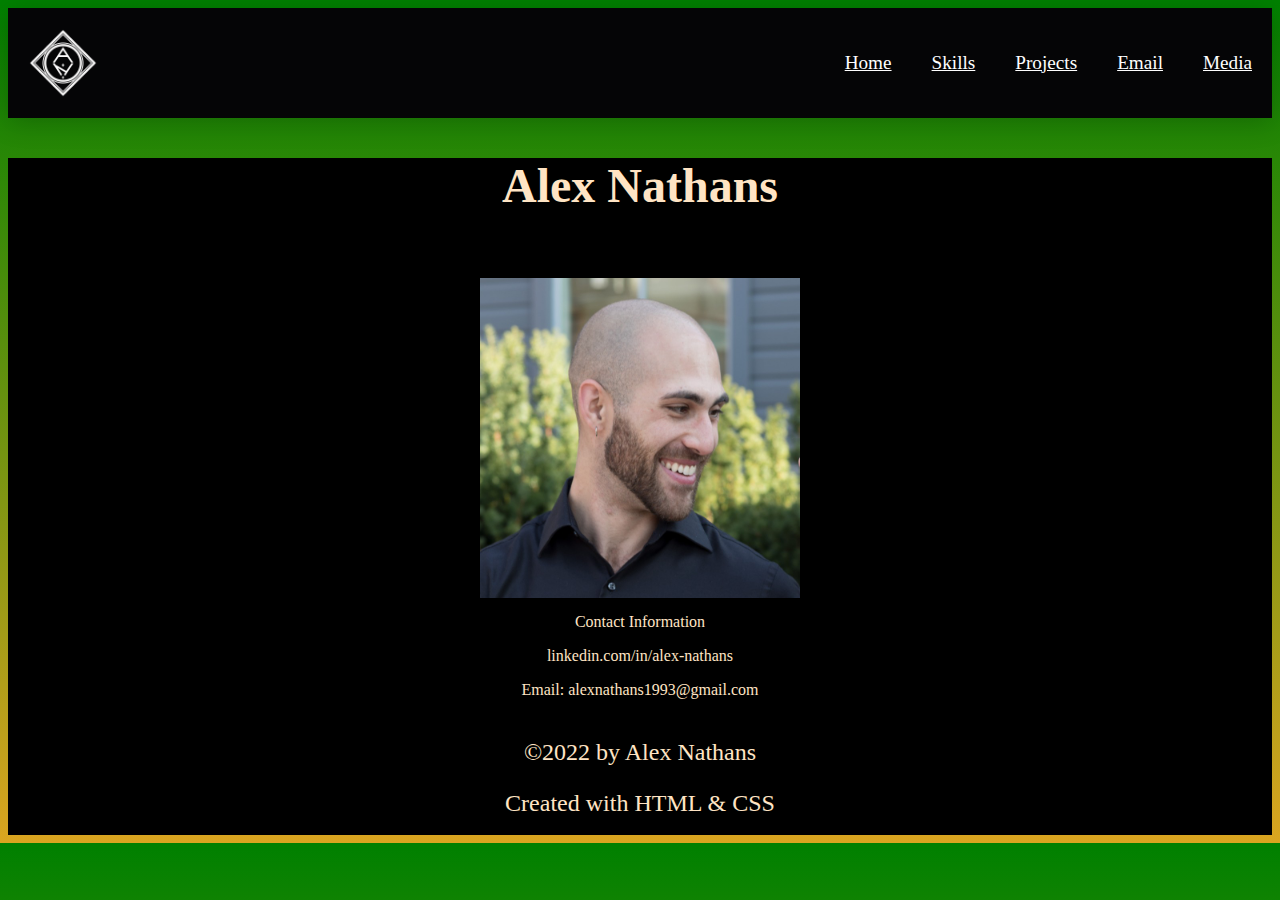
==== commit 13f9c219: "education added" ====
--- a/index.html
+++ b/index.html
@@ -24,11 +24,11 @@
                 <li class="menu-item"><a href="/bio-skills.html">Skills</a></li>
                 <li class="menu-item"><a href="/projects.html">Projects</a></li>
                 <li class="menu-item">
-                    <a data-modal-target="modal" class="sub-btn" href="#">Contact <i></i> </a>
+                    <a data-modal-target="modal" class="sub-btn" href="#">Email <i></i> </a>
                     <ul class="info-modal-link">
                       <li class="modal">
                         <div class="modal-header">
-                          Contact Info
+                          Email
                           <button class="close-modal">&times;</button>
                         </div>
                         <div class="modal-body">
@@ -43,9 +43,9 @@
                 <div id="overlay"></div>
 
                 <li class="menu-item">
-                    <a class="sub-btn">Social Media<i class="fas fa-angle-down"></i>
+                    <a class="sub-btn">Media<i class="fas fa-angle-down"></i>
                         <ul class="sub-menu">
-                            <li class="menu-item">Social Media
+                            <li class="menu-item">Media
                     </a>
                 </li>
                 <div class="space-items">
--- a/css/style.css
+++ b/css/style.css
@@ -42,7 +42,7 @@
     box-shadow: 2px 2px, 10px;
 }
 .Skills{
-font-size: 4rem;
+font-size: 5rem;
 text-align: center;
 text-decoration: underline;
 
@@ -64,3 +64,15 @@
     text-decoration: none;
   
 }
+.institution{
+font-size: 2rem;
+
+
+}
+.degree{
+font-size: 2rem;
+
+}
+.year{
+font-size: 2rem;
+}
--- a/css/style.css
+++ b/css/style.css
@@ -42,7 +42,7 @@
     box-shadow: 2px 2px, 10px;
 }
 .Skills{
-font-size: 4rem;
+font-size: 5rem;
 text-align: center;
 text-decoration: underline;
 
@@ -64,3 +64,15 @@
     text-decoration: none;
   
 }
+.institution{
+font-size: 2rem;
+
+
+}
+.degree{
+font-size: 2rem;
+
+}
+.year{
+font-size: 2rem;
+}
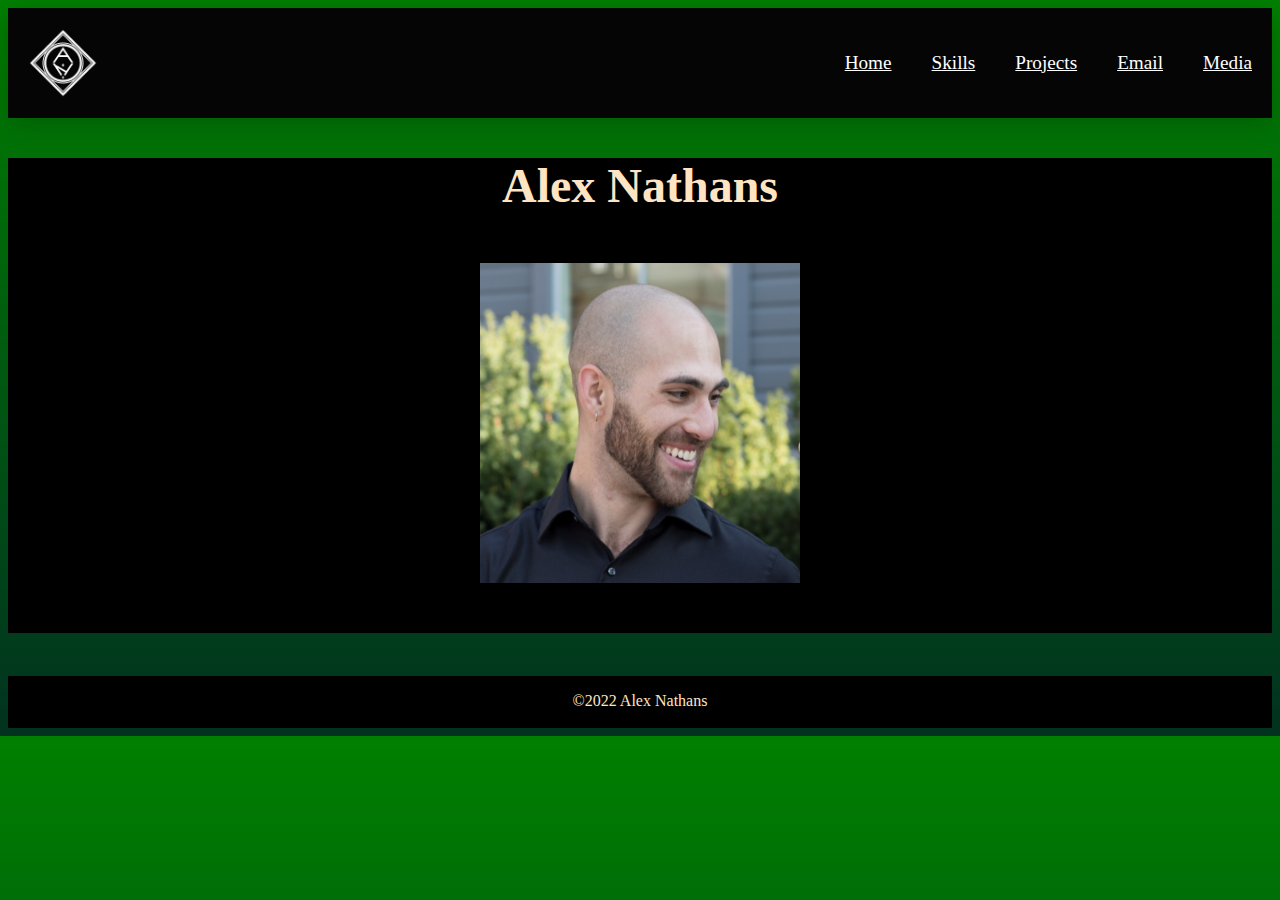
==== commit 742dc204: "fixed modal and index page" ====
--- a/index.html
+++ b/index.html
@@ -26,21 +26,22 @@
                 <li class="menu-item">
                     <a data-modal-target="modal" class="sub-btn" href="#">Email <i></i> </a>
                     <ul class="info-modal-link">
-                      <li class="modal">
-                        <div class="modal-header">
-                          Email
-                          <button class="close-modal">&times;</button>
-                        </div>
-                        <div class="modal-body">
-                            
-                            Email: alexnathans1993@gmail.com 
-                        </div>
-                      </li>
-                      <div class="active" id="overlay"></div>
+                        <li class="modal">
+                            <div class="modal-header">
+                                <img class="logo-modal" src="/images/white-AN-monogram-from-MakeMonogram.com-1659122354.png" alt="">
+                                
+                            </div>
+                            <div class="modal-body">
+
+                                alexnathans1993@gmail.com
+                            </div>
+                            <button class="close-modal">Dismiss</button>
+                        </li>
+                        <div class="active" id="overlay"></div>
                     </ul>
-                  </li>
-                  <div id="overlay"></div>
+                </li>
                 <div id="overlay"></div>
+                
 
                 <li class="menu-item">
                     <a class="sub-btn">Media<i class="fas fa-angle-down"></i>
@@ -78,7 +79,7 @@
                 </div>
             </ul>
             </li>
-            
+
             </ul>
         </div>
         <script src="/js/app.js"></script>
@@ -92,207 +93,32 @@
                 <div id="profileImageAndContact">
                     <img class="ProfileImage" src="/images/Profile.jpeg" alt="Picture of Alex Nathans">
 
-                    <div class="Contact">
+                    <!-- <div class="Contact">
                         <div id="contactinfo"> Contact Information
                             <p> linkedin.com/in/alex-nathans</p>
                             <p> Email: alexnathans1993@gmail.com</p>
                         </div>
-                    </div>
+                    </div> -->
                 </div>
             </div>
         </div>
-        <!-- <div id="bio1">
-            <article class="bio1">
-                <p>I'm a full-time software developer and part-time dog dad who enjoys new challenges and
-                    finding
-                    creative solutions to everyday problems. I'm someone who perseveres through obstacles to
-                    complete tasks and thrive in a team-centered environment. My superiors benefit from my
-                    experience managing large groups of people and working independently in both fast-paced
-                    and
-                    laid-back atmospheres. I specializes in object-oriented programming (OOP) and
-                    test-driven
-                    development (TDD).</p>
-            </article>
-        </div>
-        <div id="skillDeck">
-            <section class="Skill-deck">
-                <p class="Skills">Skills</p>
-                <p class="Skills-Listed">Java • Spring Boot• Hibernate • Spring JPA • JavaScript •Spring MVC
-                    •
-                    HTML •
-                    CSS (Flexbox and Grid) •
-                    TDD • Agile (Scrum) • Object Oriented Programming (OOP) • JSON • REST APIs • Responsive
-                    Design /
-                    Mobile • Source Control / Github
-                </p>
-            </section>
-        </div>
-        <div id="soloProjects">
-            <h4 class="Projects"> Programs/Projects</h4>
-            <div class="arrangeprojects">
-                <section class="project">
-                    <p>Virtual Pet Shelter</p>
-                    <a href="https://github.com/2022-Summer-Cohort/virtual-pet-anathans1.git">
-                        <img src="puppys.jpeg" alt="Virtual Pet Shelter">
-                    </a>
-                    <ul class="skillsused">
-                        <li>Object Oriented Programming</li>
-                        <li>Test-Driven Development</li>
-                        <li>Inheritance</li>
-                    </ul>
-                </section>
-                <section class="project">
-                    <p>Donut Maker</p>
-                    <a href="https://anathans1.github.io/DonutMaker/#">
-                        <img class="questionmark" src="/images/donut-svgrepo-com.svg" alt="Virtual Pet Shelter">
-                    </a>
-                    <ul class="skillsused">
-                        <li>Object Oriented Programming</li>
-                        <li>CSS</li>
-                        <li>JavaScript</li>
-                    </ul>
-                </section>
-                <section class="project">
-                    <p>Under Construction</p>
-                    <a href="#">
-                        <img class="questionmark"
-                            src="/pair-brackets-question-mark-programming-code-vector-148338786.jpeg"
-                            alt="Virtual Pet Shelter">
-                    </a>
-                    <ul class="skillsused">
-                        <li>Object Oriented Programming</li>
-                        <li>Test-Driven Development</li>
-                    </ul>
-                </section>
-            </div>
-        </div>
-        <div id="teamProjects">
-            <h4>Team Projects</h4>
-        </div>
-        <div id="bio2">
-            <p>I’ve had quite a few twists and turns in my life, but at my core I love working with people
-                and
-                understanding, fixing, creating and utilizing complex systems. Through my long educational
-                and
-                professional trek I have had the privilege of amassing an incredible range of
-                skills/experiences and
-                getting to know countless amazing people. As a software developer I love to spend time
-                understanding
-                the user and those who will benefit from my work before and while developing a product or
-                tool.</p>
-        </div>
-        <div id="otherProjects">
-            <section>
-                <h4 class="otherprojectsTitle">Other Projects</h4>
-                <div>
-                    <p>The Fall of Folk Punk? An Elegy</p>
-                    <a href="https://www.youtube.com/watch?v=2bepoImHj50">
-                        <img class="fallimg" src="/falloffolkpunk.jpg" alt="Link to Fall of Folk Punk">
-                    </a>
 
-                </div>
-            </section>
-            </section>
-        </div>
-        <footer>
-            <div class="footer">
-                <div class="footers">
-                    <p>©2022 by Alex Nathans</p>
-                </div>
-                <div class="footers">
-                    <p>Created with HTML & CSS</p>
-                </div>
-            </div>
-        </footer>
-    </div> -->
     </div>
-    
+
 
     <script src="/js/app.js" type="module"></script>
 </body>
+<br>
 <footer>
     <div class="footer">
         <div class="footers">
-            <p>©2022 by Alex Nathans</p>
-        </div>
-        <div class="footers">
-            <p>Created with HTML & CSS</p>
+            <p>©2022 Alex Nathans</p>
         </div>
     </div>
 </footer>
+
 </html>
 
 
 
 
-<!-- <!DOCTYPE html>
-<html lang="en">
-<head>
-    <meta charset="UTF-8">
-    <meta name="viewport" content="width=device-width, initial-scale=1.0">
-    <meta http-equiv="X-UA-Compatible" content="ie=edge">
-    <title>Flexbox Exercise</title>
-
-    <link rel="stylesheet" href="./css/layout.css">
-    <link rel="stylesheet" href="./css/style.css">
-</head>
-<body>
-    <div class="container">
-        <header>
-            <a class="logo" href="#">Company Logo</a>
-            <nav>
-                <ul>
-                    <li><a href="#">Page 1</a></li>
-                    <li><a href="#">Page 2</a></li>
-                    <li><a href="#">Page 3</a></li>
-                    <li><a href="#">Page 4</a></li>
-                    <li><a href="#">Page 5</a></li>
-                </ul>
-            </nav>
-        </header>
-        <main>
-            <h1>Main content</h1>
-            <div class="cards">
-                <article class="card">
-                    <h2>Post 1</h2>
-                    <p>Lorem ipsum dolor sit amet, consectetur adipisicing elit, sed do eiusmod tempor incididunt ut labore et dolore magna aliqua. Ut enim ad minim veniam, quis nostrud exercitation ullamco laboris nisi ut aliquip ex ea commodo consequat. Duis aute irure dolor in reprehenderit in voluptate velit esse cillum dolore eu fugiat nulla pariatur. Excepteur sint occaecat cupidatat non proident, sunt in culpa qui officia deserunt mollit anim id est laborum.</p>
-                    <p>Lorem ipsum dolor sit amet, consectetur adipisicing elit. Ad temporibus inventore quibusdam, enim illum sequi saepe, eveniet cum? Est ullam aut neque excepturi velit debitis nesciunt laboriosam officia consequatur natus.</p>
-                    <p>Lorem ipsum dolor sit amet, consectetur adipisicing elit. Ex nisi hic libero, voluptates eius dolores, porro quis aliquid optio natus reiciendis facere voluptas voluptatem, velit consectetur esse magnam architecto suscipit!</p>
-                    <button class="btn">Learn More</button>
-                </article>
-                <article class="card">
-                    <h2>Post 2</h2>
-                    <p>Lorem ipsum dolor sit amet, consectetur adipisicing elit. Laborum, quibusdam, odit! Ab aperiam perspiciatis unde dolorum nisi. Veritatis sint, placeat incidunt illum. Iste in odio inventore, delectus soluta! Inventore, placeat.</p>
-                    <p>Lorem ipsum dolor sit amet, consectetur adipisicing elit. Vero, non aliquam beatae amet tempore id corporis, dignissimos voluptatibus, unde, a corrupti. Quae, reprehenderit velit similique totam nam id laboriosam quod.</p>
-                    <button class="btn">Learn More</button>
-                </article>
-                <article class="card">
-                    <h2>Post 3</h2>
-                    <p>Lorem ipsum dolor sit amet, consectetur adipisicing elit. Unde maxime beatae iste consectetur, totam quaerat impedit nam vel ullam. Impedit eveniet cum sequi, iure facere distinctio ex ratione odit possimus!</p>
-                    <button class="btn">Learn More</button>
-                </article>
-            </div>
-        </main>
-        <aside>
-            <article class="card">
-                <h3>Update 1</h3>
-                <p>Lorem ipsum dolor sit amet, consectetur adipisicing elit. Architecto saepe, accusantium voluptatum ipsam corrupti maxime a autem.</p>
-                <a href="#">Check Out Update »</a>
-            </article>
-            <article class="card">
-                <h3>Update 2</h3>
-                <p>Lorem ipsum dolor sit amet, consectetur adipisicing elit. Architecto saepe, accusantium voluptatum ipsam corrupti maxime a autem.</p>
-                <a href="#">Check Out Update »</a>
-            </article>
-        </aside>
-        <footer>
-            <small>© 2017</small>
-            <ul class="social-media">
-                <li><a href="#">soc-link-1</a></li>
-                <li><a href="#">soc-link-2</a></li>
-                <li><a href="#">soc-link-3</a></li>
-            </ul>
-        </footer>
-    </div>
-</body>
-</html> --- a/css/style.css
+++ b/css/style.css
@@ -3,11 +3,13 @@
     
 } */
 .container{
-    background: linear-gradient(green,goldenrod);
+    background: linear-gradient(green, #013220);
     color:bisque;
-    border: none;
+    /* border: none;
     padding: none;
-    margin: none;
+    margin: none; */
+    /* margin-right: 10px;
+    margin-left: 10px; */
     
 }
 .header{
--- a/css/layout.css
+++ b/css/layout.css
@@ -1,5 +1,8 @@
  * {
      font-family: Cambria, Cochin, Georgia, Times, 'Times New Roman', serif;
+ }
+ html{
+    
  }
 
  header {
@@ -22,6 +25,8 @@
  #card1{
     background-color: black;
     border: none;
+    border-bottom: 4;
+    padding-top: 0px;
  }
 
  .Aboutme {
@@ -47,9 +52,9 @@
      padding: 2px 16px;
      /* box-shadow: 0 8px 16px 0 rgba(0,0,0,0.2); */
      align-items: center;
-     padding: none;
-     border: none;
-     margin: none;
+     /* padding: none;
+     border: none;
+     margin: none; */
      text-size-adjust: 80%;
      /* display:flex;
      flex-wrap: wrap; */
@@ -59,17 +64,17 @@
     
     display: grid;
     /* box-shadow: 0 4px 8px 0 rgba(0,0,0,0.2); */
-  transition: 0.3s;
-  padding: none;
-     border: none;
-     margin: none;
+    transition: 0.3s;
+    
      justify-items: center;
+     margin-bottom: 25px;
      
  }
 
  .ProfileImage {
      display: grid;
-     padding: 15px;
+     padding-bottom: 50px;
+     
      border: none;
      margin: none;
      height: 320px;
@@ -236,12 +241,13 @@
      grid-template-rows: repeat(3, 1fr);
      justify-content: center;
      justify-content: center;
-     height: 120px;
+     height: 30px;
      
      /* padding:10px; */
-    font-size: 1.5rem;
+    font-size: 1rem;
     background-color: black;
-
+    padding-bottom: 22px;
+/* padding-top: 20px; */
  }
 
  .space {
--- a/css/styleheaderfooter.css
+++ b/css/styleheaderfooter.css
@@ -76,10 +76,14 @@
     background-color: aliceblue;
     width: 500px;
     max-width: 80%;
+    text-align: center;
+    font-size: 30px;
   }
 
   .modal.active{
     transform: translate(-50%, -50%) scale(1);
+    background-color: rgb(65, 61, 61);
+    color: white;
   }
 
   .modal-header{
@@ -90,21 +94,36 @@
     border-bottom: 1px solid black;
   }
   .modal-header {
-    font-size: 1.25rem;
-font-weight: bold;
+    display: flex;
+    justify-content: center;
+    
+    /* font-size: 1.25rem;
+font-weight: bold; */
+}
+.logo-modal{
+  height: 80px;
+  width: 80px;
+
 }
 
-.modal-header .close-modal{
+.close-modal{
+    width: 100%;
+    margin-top: 30px;
+    margin-bottom: 30px;
+    padding: 10px 0;
+    background: #d16839;
+    color: white;
+    border: 0;
+    outline: none;
+    font-size: 18px;
+    border-radius: 4px;
     cursor: pointer;
-    border: none;
-    outline: none;
-    background: none;
-    font-size: 1.25rem;
-    font-weight: bold;
+    box-shadow: 0 5px 5px rgb(0 0 0 / 50%);
 }
 
 .modal-body{
     padding: 10px 15px;
+    padding-top: 30px;
 }
 #overlay{
     position: fixed;
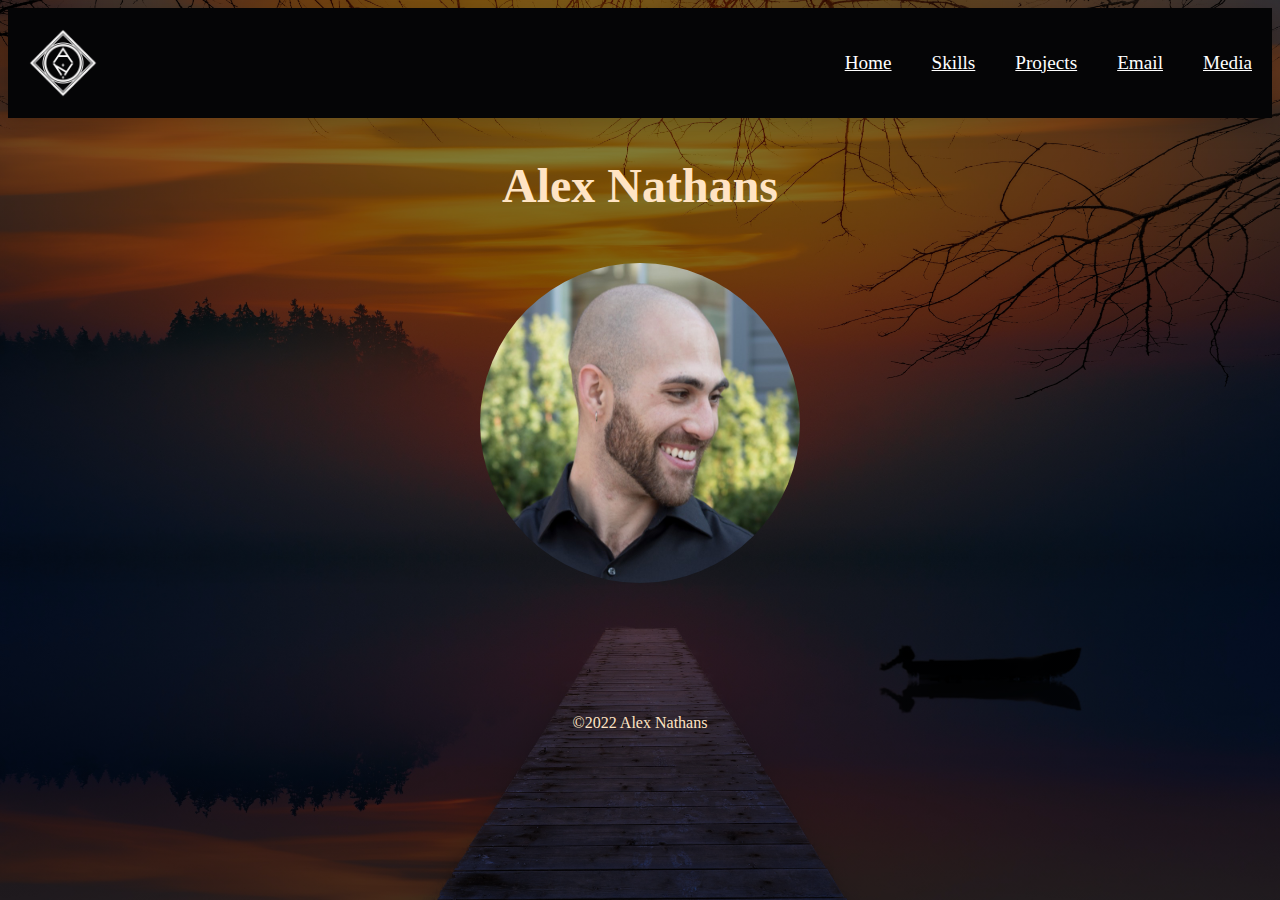
==== commit b9fbd6a8: "should be done" ====
--- a/index.html
+++ b/index.html
@@ -50,6 +50,20 @@
                     </a>
                 </li>
                 <div class="space-items">
+                    <li class="sub-item"><a href="https://github.com/anathans1">GitHub</a>
+                        <a href="https://github.com/anathans1">
+                            <img class="dropdown-images" src="/images/github.png" alt="#">
+                        </a>
+                    </li>
+                </div>
+                <div class="space-items">
+                    <li class="sub-item"><a href="https://linkedin.com/in/alex-nathans">LinkedIn</a>
+                        <a href="https://linkedin.com/in/alex-nathans">
+                            <img class="dropdown-images" src="/images/linkedin.png" alt="#">
+                        </a>
+                    </li>
+                </div>
+                <!-- <div class="space-items">
                     <li class="sub-item"><a href="#">Item</a>
                         <a href="#">
                             <img class="dropdown-images" src="#" alt="#">
@@ -62,21 +76,7 @@
                             <img class="dropdown-images" src="#" alt="#">
                         </a>
                     </li>
-                </div>
-                <div class="space-items">
-                    <li class="sub-item"><a href="#">Item</a>
-                        <a href="#">
-                            <img class="dropdown-images" src="#" alt="#">
-                        </a>
-                    </li>
-                </div>
-                <div class="space-items">
-                    <li class="sub-item"><a href="#">Item</a>
-                        <a href="#">
-                            <img class="dropdown-images" src="#" alt="#">
-                        </a>
-                    </li>
-                </div>
+                </div> -->
             </ul>
             </li>
 
@@ -105,7 +105,7 @@
 
     </div>
 
-
+    <footer class="footer"></footer>
     <script src="/js/app.js" type="module"></script>
 </body>
 <br>
--- a/css/style.css
+++ b/css/style.css
@@ -2,9 +2,19 @@
     Text-shadow: 2px 4px 13px black;
     
 } */
+
+html{
+    /* height: 100%;
+    width: 100%; */
+}
 .container{
-    background: linear-gradient(green, #013220);
+    /* background: linear-gradient(green, #013220); */
     color:bisque;
+    background: linear-gradient(rgba(0, 0, 0, 0.5), rgba(0, 0, 0, 0.5)), url(/images/sunset\ background.jpg);
+	background-size: cover;
+	background-position: center center;
+	background-attachment: fixed;	
+    
     /* border: none;
     padding: none;
     margin: none; */
@@ -47,6 +57,10 @@
 font-size: 5rem;
 text-align: center;
 text-decoration: underline;
+padding: 0;
+margin: 35px;
+margin-bottom: 70px;
+/* border: 0; */
 
 }
 .Skills-Listed{
@@ -67,14 +81,55 @@
   
 }
 .institution{
-font-size: 2rem;
+font-size: 1.2rem;
 
 
 }
 .degree{
-font-size: 2rem;
+font-size: 1.2rem;
 
 }
 .year{
-font-size: 2rem;
+font-size: 1.2rem;
 }
+
+
+.solo-projects{
+    background: linear-gradient(rgba(0, 0, 0, 0.5), rgba(0, 0, 0, 0.5)), url(https://s3-us-west-2.amazonaws.com/s.cdpn.io/769286/forest-208517_1280.jpg);
+    background-size: cover;
+    background-position: center center;
+    background-attachment: fixed;
+}
+
+#solo-page{
+    /* background: linear-gradient(rgba(0, 0, 0, 0.5), rgba(0, 0, 0, 0.5)), url(https://s3-us-west-2.amazonaws.com/s.cdpn.io/769286/beach-2089959_1280.jpg); */
+    background: linear-gradient(rgba(0, 0, 0, 0.5), rgba(0, 0, 0, 0.5)), url(https://s3-us-west-2.amazonaws.com/s.cdpn.io/769286/lake-696098_1920.jpg);
+	background-size: cover;
+	background-position: center center;
+	background-attachment: fixed;	
+}
+
+#team-page{
+    /* background: linear-gradient(rgba(0, 0, 0, 0.5), rgba(0, 0, 0, 0.5)), url(https://s3-us-west-2.amazonaws.com/s.cdpn.io/769286/forest-208517_1280.jpg); */
+    background: linear-gradient(rgba(0, 0, 0, 0.5), rgba(0, 0, 0, 0.5)), url(https://s3-us-west-2.amazonaws.com/s.cdpn.io/769286/beach-2089959_1280.jpg);
+	background-size: cover;
+	background-position: center center;
+	background-attachment: fixed;
+}
+
+#other-page{
+    /* background: linear-gradient(rgba(0, 0, 0, 0.5), rgba(0, 0, 0, 0.5)), url(https://s3-us-west-2.amazonaws.com/s.cdpn.io/769286/lake-696098_1920.jpg); */
+    background: linear-gradient(rgba(0, 0, 0, 0.5), rgba(0, 0, 0, 0.5)), url(https://s3-us-west-2.amazonaws.com/s.cdpn.io/769286/forest-208517_1280.jpg);
+	background-size: cover;
+	background-position: center center;
+	background-attachment: fixed;
+}
+
+.flex-slide{
+    
+}
+
+.footer,
+.push {
+  height: 50px;
+}--- a/css/layout.css
+++ b/css/layout.css
@@ -23,7 +23,7 @@
  }
 
  #card1{
-    background-color: black;
+    /* background-color: black; */
     border: none;
     border-bottom: 4;
     padding-top: 0px;
@@ -73,12 +73,14 @@
 
  .ProfileImage {
      display: grid;
-     padding-bottom: 50px;
+     /* padding-bottom: 50px; */
      
      border: none;
      margin: none;
      height: 320px;
      width: 320px;
+     border-radius: 50%;
+
  }
 
  .Contact {
@@ -161,8 +163,9 @@
 } */
 img{
     height: auto;
-height: 230px;
-width: 260px;
+height: 290px;
+width: 290px;
+border-radius: 50%;
 }
 
 .arrangeprojects{
@@ -170,10 +173,31 @@
     justify-content: center;
     justify-content: space-evenly;
     flex-wrap: wrap;
-    text-align: center;
-    
-    
-}
+    text-align: center; 
+}
+#fall-img-style{
+    border-radius: 10%;
+    height: 280px;
+    width: 500px;
+}
+/* #solo-projects{
+    background: linear-gradient(rgba(0, 0, 0, 0.5), rgba(0, 0, 0, 0.5)), url(https://s3-us-west-2.amazonaws.com/s.cdpn.io/769286/beach-2089959_1280.jpg);
+	background-size: cover;
+	background-position: center center;
+	background-attachment: fixed;	
+}
+#team-projects{
+    background: linear-gradient(rgba(0, 0, 0, 0.5), rgba(0, 0, 0, 0.5)), url(https://s3-us-west-2.amazonaws.com/s.cdpn.io/769286/forest-208517_1280.jpg);
+	background-size: cover;
+	background-position: center center;
+	background-attachment: fixed;
+}
+#other-projects{
+    background: linear-gradient(rgba(0, 0, 0, 0.5), rgba(0, 0, 0, 0.5)), url(https://s3-us-west-2.amazonaws.com/s.cdpn.io/769286/lake-696098_1920.jpg);
+	background-size: cover;
+	background-position: center center;
+	background-attachment: fixed;
+} */
 .Allprojects{
     align-items: center;
     align-content: center;
@@ -184,10 +208,11 @@
 }
  .Projects{
     text-align: center;
-    font-size: 180%;
+    font-size: 150%;
     margin-bottom: -1px;
-    text-decoration: underline;
+    /* text-decoration: underline; */
     align-items: center;
+    
 }
 .project{
     min-width: 300px;
@@ -242,10 +267,12 @@
      justify-content: center;
      justify-content: center;
      height: 30px;
+     z-index: 900;
      
      /* padding:10px; */
     font-size: 1rem;
-    background-color: black;
+    /* background-color: black; */
+    /* background: rgb(65, 61, 61); */
     padding-bottom: 22px;
 /* padding-top: 20px; */
  }
@@ -266,4 +293,9 @@
     width: 10px; */
  }
  
+ .projects-main-title{
+    padding-top: none;
+    border-top: none;
+    margin-top: none;
+ }
  --- a/css/layoutheaderfooter.css
+++ b/css/layoutheaderfooter.css
@@ -10,6 +10,7 @@
     justify-content: space-between;
     align-items: center;
     background: #050506;
+    /* background: rgb(65, 61, 61); */
     box-shadow: 0 5px 25px rgb(0 0 0 / 20%);
    
     transition: 0.6s;
@@ -33,6 +34,7 @@
     justify-content: center;
     list-style: none;
     user-select: none;
+    /* margin: 90px; */
 }
 
 .menu-item > a{
@@ -50,23 +52,30 @@
 
 .menu-item .sub-menu{
     position: absolute;
-    background: #23252B;
+    /* background: #23252B; */
+    background: rgb(65, 61, 61);
     top: 50px;
     right: 5px;
     line-height: 40px;
     list-style: none;
-    border-radius: 0 0 8px 8px;
+    border-radius: 8px 8px 8px 8px;
     box-shadow: 0 5px 25px rgb(0 0 0 / 20%);
     pointer-events: none;
     transform: translateY(20px);
     opacity: 0;
     transition: 0.3s;
     transition-property: transform, opacity;
+    padding: 30px;
+    padding-left: 50px;
+    padding-right: 50px;
+    z-index: 999;
+    text-align: center;
+    
 }
 
 .menu-item .sub-menu img {
-    width: 100%;
-    height: auto;
+    width: 150px;
+    height: 150px;
 }
 
 .menu-item:hover .sub-menu{
--- a/css/styleheaderfooter.css
+++ b/css/styleheaderfooter.css
@@ -1,6 +1,6 @@
 
 *{
-    list-style: none;
+    /* list-style: none; */
 }
 
 /* body{
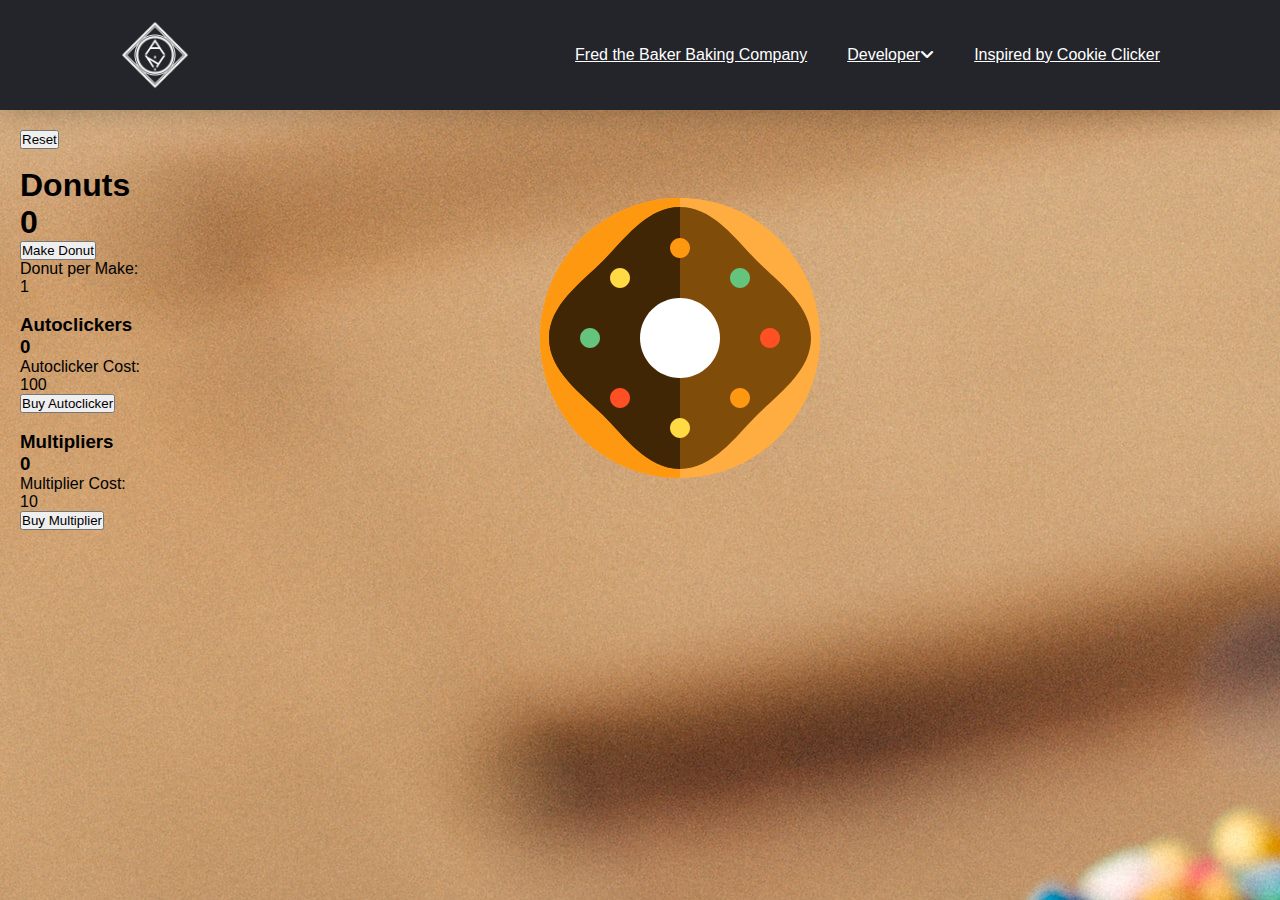
==== commit a81de290: "Merge c04614ca4f583cd3130009a9e6ca43cc4eb84e57 into a64ff125ceed215d7624380752439d8a3858c750" ====
--- a/index.html
+++ b/index.html
@@ -2,123 +2,123 @@
 <html lang="en">
 
 <head>
-    <meta charset="UTF-8">
-    <meta http-equiv="X-UA-Compatible" content="IE=edge">
-    <meta name="viewport" content="width=device-width, initial-scale=1.0">
-    <title>Document</title>
-    <link rel="stylesheet" href="/css/style.css">
-    <link rel="stylesheet" href="/css/layout.css">
-    <link rel="stylesheet" href="/css/layoutheaderfooter.css">
-    <link rel="stylesheet" href="/css/styleheaderfooter.css">
-    <script src="/js/app.js"></script>
+  <meta charset="UTF-8" />
+  <meta http-equiv="X-UA-Compatible" content="IE=edge" />
+  <meta name="viewport" content="width=device-width, initial-scale=1.0" />
+  <link rel="stylesheet" href="style.css">
+  <link rel="stylesheet" href="layout.css">
+  <link rel="stylesheet" href="https://cdnjs.cloudflare.com/ajax/libs/font-awesome/6.1.1/css/all.min.css">
+  <script src="https://cdnjs.cloudflare.com/ajax/libs/jquery/3.6.0/jquery.min.js" charset="utf-8"></script>
+  <title>Donut Clicker</title>
+  <link rel="icon" href="/donut2.png">
 </head>
+<header>
+  <img class="logo" src="/white-AN-monogram-from-MakeMonogram.com-1659122354.png" alt=""></a>
+  <div class="nav">
+    <ul class="menu">
+      <li class="menu-item">
+        <a data-modal-target="modal" class="sub-btn" href="#">Fred the Baker Baking Company <i></i> </a>
+        <ul class="info-modal-link">
+          <li class="modal">
+            <div class="modal-header">
+              Fred The Baker Baking Company
+              <button class="close-modal">&times;</button>
+            </div>
+            <div class="modal-body">
+              Fred the Baker grew tired of making real donuts in 2022 and wanted to retire. He contracted a developer to
+              keep his love of donuts alive with virtual donuts. All those early mornings of donut making have tired out
+              his brain, so he created autoclicker and multipliers to do the work for him. It's always "Time to make the
+              Donuts"! </div>
+          </li>
+          <div class="active" id="overlay"></div>
+        </ul>
+      </li>
+      <div id="overlay"></div>
 
-
-
-<body class="container">
-    <header>
-        <img class="logo" src="/images/white-AN-monogram-from-MakeMonogram.com-1659122354.png" alt=""></a>
-        <div class="nav">
-            <ul class="menu">
-                <li class="menu-item"><a href="/index.html">Home</a></li>
-                <li class="menu-item"><a href="/bio-skills.html">Skills</a></li>
-                <li class="menu-item"><a href="/projects.html">Projects</a></li>
-                <li class="menu-item">
-                    <a data-modal-target="modal" class="sub-btn" href="#">Email <i></i> </a>
-                    <ul class="info-modal-link">
-                        <li class="modal">
-                            <div class="modal-header">
-                                <img class="logo-modal" src="/images/white-AN-monogram-from-MakeMonogram.com-1659122354.png" alt="">
-                                
-                            </div>
-                            <div class="modal-body">
-
-                                alexnathans1993@gmail.com
-                            </div>
-                            <button class="close-modal">Dismiss</button>
-                        </li>
-                        <div class="active" id="overlay"></div>
-                    </ul>
-                </li>
-                <div id="overlay"></div>
-                
-
-                <li class="menu-item">
-                    <a class="sub-btn">Media<i class="fas fa-angle-down"></i>
-                        <ul class="sub-menu">
-                            <li class="menu-item">Media
-                    </a>
-                </li>
-                <div class="space-items">
-                    <li class="sub-item"><a href="https://github.com/anathans1">GitHub</a>
-                        <a href="https://github.com/anathans1">
-                            <img class="dropdown-images" src="/images/github.png" alt="#">
-                        </a>
-                    </li>
-                </div>
-                <div class="space-items">
-                    <li class="sub-item"><a href="https://linkedin.com/in/alex-nathans">LinkedIn</a>
-                        <a href="https://linkedin.com/in/alex-nathans">
-                            <img class="dropdown-images" src="/images/linkedin.png" alt="#">
-                        </a>
-                    </li>
-                </div>
-                <!-- <div class="space-items">
-                    <li class="sub-item"><a href="#">Item</a>
-                        <a href="#">
-                            <img class="dropdown-images" src="#" alt="#">
-                        </a>
-                    </li>
-                </div>
-                <div class="space-items">
-                    <li class="sub-item"><a href="#">Item</a>
-                        <a href="#">
-                            <img class="dropdown-images" src="#" alt="#">
-                        </a>
-                    </li>
-                </div> -->
-            </ul>
-            </li>
-
-            </ul>
-        </div>
-        <script src="/js/app.js"></script>
-    </header>
-    <div class="container">
-        <div id="card1">
-            <div id="name">
-                <h2 class="Aboutme">Alex Nathans</h2>
-            </div>
-            <div class=profileimagecontainer>
-                <div id="profileImageAndContact">
-                    <img class="ProfileImage" src="/images/Profile.jpeg" alt="Picture of Alex Nathans">
-
-                    <!-- <div class="Contact">
-                        <div id="contactinfo"> Contact Information
-                            <p> linkedin.com/in/alex-nathans</p>
-                            <p> Email: alexnathans1993@gmail.com</p>
-                        </div>
-                    </div> -->
-                </div>
-            </div>
-        </div>
-
+      <li class="menu-item">
+        <a class="sub-btn">Developer<i class="fas fa-angle-down"></i>
+          <ul class="sub-menu">
+            <li class="menu-item">About the Developer
+        </a>
+      </li>
+      <div class="space-items">
+        <li class="sub-item"><a href="https://anathans1.github.io/">Portfolio</a>
+          <a href="https://anathans1.github.io/">
+            <img class="dropdown-images" src="/Profile.jpeg" alt="Link to Portfolio">
+          </a>
+        </li>
+      </div>
+      <div class="space-items">
+        <li class="sub-item"><a href="https://github.com/anathans1">GitHub</a>
+          <a href="https://github.com/anathans1">
+            <img class="dropdown-images" src="/github.png" alt="#">
+          </a>
+        </li>
+      </div>
+      <div class="space-items">
+        <li class="sub-item"><a href="https://www.linkedin.com/in/alex-nathans/">LinkedIn</a>
+          <a href="https://www.linkedin.com/in/alex-nathans/">
+            <img class="dropdown-images" src="linkedin-logo-on-transparent--background-PNG.png" alt="Link to LinkedIn">
+          </a>
+        </li>
+      </div>
+    </ul>
+    </li>
+    <li class="menu-item"><a href="https://cookie-clicker.co/">Inspired by Cookie Clicker</a></li>
+    </ul>
+  </div>
+</header>
+<body>
+  <div class="container">
+    <div class="buttons">
+    <div>
+      <button id="reset">Reset</button>
+      <br>
+      <br>
+      <h1>Donuts</h1>
+      <h1 id="count"></h1>
     </div>
-
-    <footer class="footer"></footer>
-    <script src="/js/app.js" type="module"></script>
+    <button class="countBtn">Make Donut</button>
+    <p>Donut per Make:</p>
+    <p id="clickValue"></p>
+    <br>
+    <h3>Autoclickers</h3>
+    <div>
+      <h3 id="autoclick" disabled="disabled"></h3>
+      <p>Autoclicker Cost:</p>
+      <p id="autoclickCost"></p>
+    </div>
+    <button id="autoclickBtn">Buy Autoclicker</button>
+    <br>
+    <br>
+    <h3>Multipliers</h3>
+    <div>
+      <h3 id="multiplier" disbaled="disabled"></h3>
+      <p>Multiplier Cost:</p>
+      <p id="multiplierCost"></p>
+    </div>
+    <button id="multiplierBtn">Buy Multiplier</button>
+  </div>
+  <div id="donut-container">
+    <div class="donutsvg-container">
+      <svg class="donutimg" width="280" height="280" viewBox="0 0 280 280" fill="none" xmlns="http://www.w3.org/2000/svg">
+        <path d="M140 280C217.32 280 280 217.32 280 140C280 62.6801 217.32 0 140 0C62.6801 0 0 62.6801 0 140C0 217.32 62.6801 280 140 280Z" fill="#FFAD41"/>
+        <path d="M140 280C62.68 280 0 217.32 0 140C0 62.681 62.68 0 140 0" fill="#FF9811"/>
+        <path d="M271 140C271 173.137 238.79 195.358 217.074 217.074C195.358 238.79 173.137 271 140 271C106.863 271 84.642 238.79 62.926 217.074C41.21 195.358 9 173.137 9 140C9 106.863 41.21 84.642 62.926 62.926C84.642 41.21 106.863 9 140 9C173.137 9 195.358 41.21 217.074 62.926C238.79 84.642 271 106.863 271 140Z" fill="#804C09"/>
+        <path d="M140 9C106.863 9 84.642 41.21 62.926 62.926C41.21 84.642 9 106.863 9 140C9 173.137 41.21 195.358 62.926 217.074C84.642 238.79 106.863 271 140 271C140 229 140 68 140 9Z" fill="#402604"/>
+        <path d="M140 180C162.091 180 180 162.091 180 140C180 117.909 162.091 100 140 100C117.909 100 100 117.909 100 140C100 162.091 117.909 180 140 180Z" fill="white"/>
+        <path d="M50 150C55.5228 150 60 145.523 60 140C60 134.477 55.5228 130 50 130C44.4772 130 40 134.477 40 140C40 145.523 44.4772 150 50 150Z" fill="#64C37D"/>
+        <path d="M230 150C235.523 150 240 145.523 240 140C240 134.477 235.523 130 230 130C224.477 130 220 134.477 220 140C220 145.523 224.477 150 230 150Z" fill="#FF5023"/>
+        <path d="M140 60C145.523 60 150 55.5228 150 50C150 44.4772 145.523 40 140 40C134.477 40 130 44.4772 130 50C130 55.5228 134.477 60 140 60Z" fill="#FF9811"/>
+        <path d="M140 240C145.523 240 150 235.523 150 230C150 224.477 145.523 220 140 220C134.477 220 130 224.477 130 230C130 235.523 134.477 240 140 240Z" fill="#FFDA44"/>
+        <path d="M80 210.001C85.5228 210.001 90 205.524 90 200.001C90 194.478 85.5228 190.001 80 190.001C74.4772 190.001 70 194.478 70 200.001C70 205.524 74.4772 210.001 80 210.001Z" fill="#FF5023"/>
+        <path d="M200 90C205.523 90 210 85.5228 210 80C210 74.4772 205.523 70 200 70C194.477 70 190 74.4772 190 80C190 85.5228 194.477 90 200 90Z" fill="#64C37D"/>
+        <path d="M80 90C85.5228 90 90 85.5228 90 80C90 74.4772 85.5228 70 80 70C74.4772 70 70 74.4772 70 80C70 85.5228 74.4772 90 80 90Z" fill="#FFDA44"/>
+        <path d="M200 210.001C205.523 210.001 210 205.524 210 200.001C210 194.478 205.523 190.001 200 190.001C194.477 190.001 190 194.478 190 200.001C190 205.524 194.477 210.001 200 210.001Z" fill="#FF9811"/>
+        </svg>  
+    </div>
+  </div>
+  </div>
+  <script src="./app.js" type="module"></script>
 </body>
-<br>
-<footer>
-    <div class="footer">
-        <div class="footers">
-            <p>©2022 Alex Nathans</p>
-        </div>
-    </div>
-</footer>
-
-</html>
-
-
-
-
+</html>--- a/style.css
+++ b/style.css
@@ -0,0 +1,137 @@
+
+*{
+    list-style: none;
+}
+
+body{
+  background-image: url(donutbackground2.jpg);
+  height: 200px;
+}
+.button{
+    width: 100px;
+    height: 100px;
+    
+}
+
+#donutimg{
+    width: 500px;
+    height: 500px;
+}
+
+.container{
+  display: grid;
+grid-template-columns: .4fr 1fr;
+grid-template-rows: 1fr;
+grid-column-gap: 0px;
+grid-row-gap: 0px;
+}
+.buttons{
+  grid-area: 1 / 1 / 2 / 2; 
+}
+#donut-container{
+  grid-area: 1 / 2 / 2 / 3;
+}
+
+
+.donutimg:active{
+    
+    animation: 0.6s rotatefresh 1;
+}
+@keyframes rotatefresh {
+    from {
+        transform: rotate(0deg);
+    }
+
+    to {
+        transform: rotate(360deg);
+        transition-duration: 0.6s;
+        transition: 0.6s;
+    }
+}
+
+  .dropdown-images{
+    height: 70px;
+    width: 70px;
+  }
+
+  .dropdown-images{
+    display: block;
+    margin: auto;
+  }
+  .logo{
+    width: 70px;
+    height: 70px;
+    margin: 20px;
+  
+  }
+  .modal{
+    position: fixed;
+    top: 50%;
+    left: 50%;
+    transform: translate(-50%, -50%) scale(0);
+    transition: 200ms ease-in-out;
+    border: 1px solid black;
+    border-radius: 10px;
+    z-index: 10;
+    background-color: aliceblue;
+    width: 500px;
+    max-width: 80%;
+  }
+
+  .modal.active{
+    transform: translate(-50%, -50%) scale(1);
+  }
+
+  .modal-header{
+    padding: 10px 15px;
+    display: flex;
+    justify-content: space-between;
+    align-items: center;
+    border-bottom: 1px solid black;
+  }
+  .modal-header {
+    font-size: 1.25rem;
+font-weight: bold;
+}
+
+.modal-header .close-modal{
+    cursor: pointer;
+    border: none;
+    outline: none;
+    background: none;
+    font-size: 1.25rem;
+    font-weight: bold;
+}
+
+.modal-body{
+    padding: 10px 15px;
+}
+#overlay{
+    position: fixed;
+    opacity: 0;
+    transition: 200ms ease-in-out;
+    top: 0;
+    left: 0;
+    right: 0;
+    bottom: 0;
+    background-color: rgba(0,0,0,.5);
+    pointer-events: none;
+}
+
+.menu-item{
+  text-decoration: underline;
+color: white;
+
+}
+.modal{
+  color: black;
+}
+
+#donut-container{
+  margin-left: 30%;
+  margin-right: 30%;
+ 
+}
+.donutsvg-container{
+margin-top: 23%;
+}
--- a/layout.css
+++ b/layout.css
@@ -0,0 +1,113 @@
+*{
+    margin: 0;
+    padding: 0;
+    box-sizing: border-box;
+    font-family: "Poppins", sans-serif;
+}
+
+#Buttons{
+    text-align: center;
+}
+header{
+    z-index: 999;
+    top:0;
+    left: 0;
+    width: 100%;
+    display: flex;
+    justify-content: space-between;
+    align-items: center;
+    background: #23252B;
+    box-shadow: 0 5px 25px rgb(0 0 0 / 20%);
+    padding: 0 100px;
+    transition: 0.6s;
+}
+header .logo{
+    color: #fff;
+    font-size: 1.8em;
+    font-weight: 700;
+    text-transform: uppercase;
+    text-decoration: none;
+    letter-spacing: 2px;
+}
+header .nav{
+    position: relative;
+    line-height: 50px;
+}
+
+header .nav .menu{
+    position: relative;
+    display: flex;
+    justify-content: center;
+    list-style: none;
+    user-select: none;
+}
+
+.menu-item > a{
+    color: #fff;
+    font-size: 1em;
+    text-decoration: none;
+    margin: 20px;
+    padding: 25px 0;
+}
+
+.menu-item > a:hover{
+    color: #469DFF;
+    transition: 0.3s;
+}
+
+.menu-item .sub-menu{
+    position: absolute;
+    background: #23252B;
+    top: 50px;
+    line-height: 40px;
+    list-style: none;
+    border-radius: 0 0 8px 8px;
+    box-shadow: 0 5px 25px rgb(0 0 0 / 20%);
+    pointer-events: none;
+    transform: translateY(20px);
+    opacity: 0;
+    transition: 0.3s;
+    transition-property: transform, opacity;
+}
+
+.menu-item:hover .sub-menu{
+    pointer-events: all;
+    transform: translateY(0);
+    opacity: 1; 
+    
+}
+
+.menu-item .sub-menu .sub-item{
+    position:relative;
+    padding: 7px 0;
+    cursor: pointer;
+    box-shadow: inset 0px -30px 5px -30px rgba(255, 255, 255, 0.5);
+}
+
+.menu-item .sub-menu .sub-item a{
+    color: #fff;
+    font-size: 1em;
+    text-decoration: none;
+    padding: 15px 30px;
+}
+
+.menu-item .sub-menu .sub-item:hover{
+    background: #4080ef;
+}
+
+.menu-item .sub-menu .sub-item:last-child{
+    border-radius: 0 0 8px 8px;
+}
+
+.container{
+    margin: 0;
+    padding: 20px;
+    margin-right: 200px;
+}
+
+
+#cookieclickerimg{
+    height: 80px;
+    width: 80px;
+    
+}
